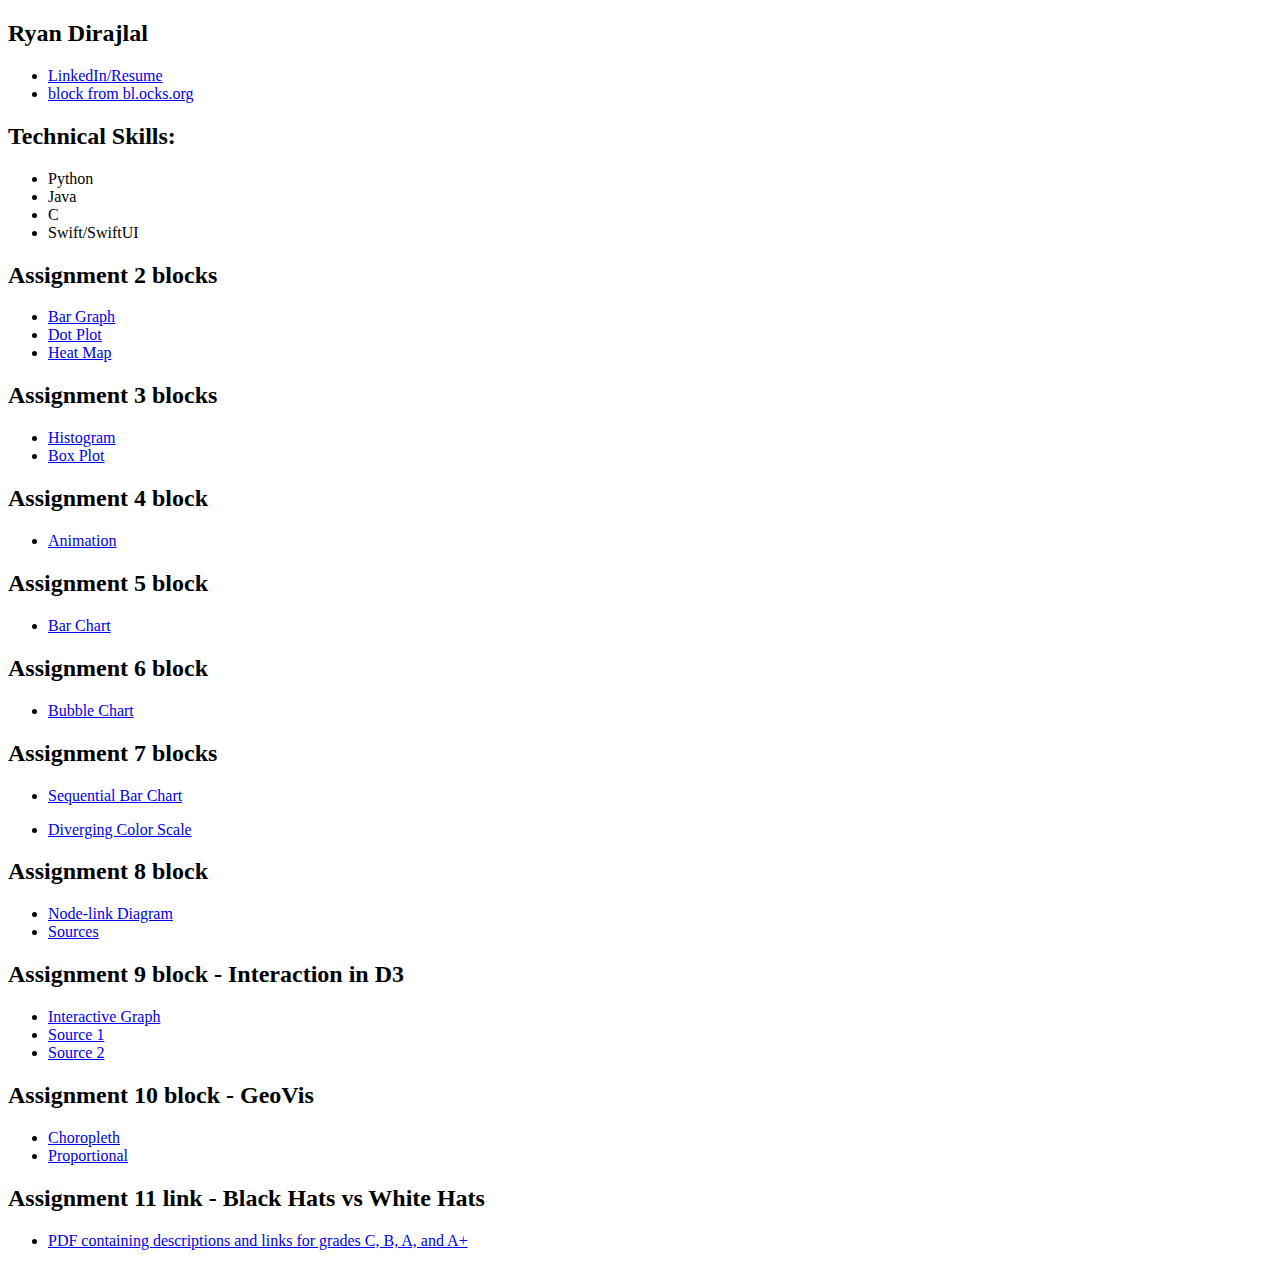
==== index.html @ 4b169b1c "Update index.html" ====
<!DOCTYPE html>
<html>
	<head>
		<title>Ryan's webpage</title>
	</head>
	<body>
		<h2>Ryan Dirajlal</h2> <!-- <br> break tag = new line-->
		<ul>
			<li><a href = "https://www.linkedin.com/in/ryan-dirajlal-24a5b458/">LinkedIn/Resume</a></li>
			<li><a href = "https://bl.ocks.org/ryan-dirajlal">block from bl.ocks.org</a></li>
		</ul>
		
		<h2>Technical Skills:</h2>
		
	<ul> <!--unordered list-->
		<li>Python</li> <!--href = a hyperlink reference-->
		<li>Java</li>
		<li>C</li>
		<li>Swift/SwiftUI</li>
	</ul>
		<h2>Assignment 2 blocks</h2> <!-- <br> break tag = new line-->
		<ul>
			<li><a href = "https://bl.ocks.org/ryan-dirajlal/60f40732fcd515a07971dcc71147bb3d">Bar Graph</a></li>
			<li><a href = "https://bl.ocks.org/ryan-dirajlal/a6792b7a2d0fcb273e91c43af596aa24">Dot Plot</a></li>
			<li><a href = "https://bl.ocks.org/ryan-dirajlal/df9462771db33fd292b6a13294d0cd6f">Heat Map</a></li>
			
		</ul>
		
		<h2>Assignment 3 blocks</h2> <!-- <br> break tag = new line-->
		<ul>
			<li><a href = "https://bl.ocks.org/ryan-dirajlal/f3bb229d8395a54af0791688d97a7709">Histogram</a></li>
			<li><a href = "https://bl.ocks.org/ryan-dirajlal/7e0aab06dd640eb201b5d64b82747940">Box Plot</a></li>
			
			
		</ul>
		
		<h2>Assignment 4 block</h2> <!-- <br> break tag = new line-->
		<ul>
			<li><a href = "https://bl.ocks.org/ryan-dirajlal/79a587190ca3c2d6013087b0e05a71f1">Animation</a></li>
		</ul>
		
		<h2>Assignment 5 block</h2> <!-- <br> break tag = new line-->
		<ul>
			<li><a href = "https://bl.ocks.org/ryan-dirajlal/e276b21d9480d95a6a9823e87c512538">Bar Chart</a></li>
		</ul>
		
		<h2>Assignment 6 block</h2> <!-- <br> break tag = new line-->
		<ul>
			<li><a href = "https://bl.ocks.org/ryan-dirajlal/e6af95d42cbff7aae00bfda7ef606248">Bubble Chart</a></li>
		</ul>
		
		<h2>Assignment 7 blocks</h2> <!-- <br> break tag = new line-->
		<ul>
			<li><a href = "https://bl.ocks.org/ryan-dirajlal/6d741cd6c719e4c7e3a3d81c15c33e5a">Sequential Bar Chart</a></li>
		</ul>
		<ul>
			<li><a href = "https://bl.ocks.org/ryan-dirajlal/da985cdb138a2644097cb2e3ab07ab29">Diverging Color Scale</a></li>
		</ul>
		
		<h2>Assignment 8 block</h2> <!-- <br> break tag = new line-->
		<ul>
			<li><a href = "https://bl.ocks.org/ryan-dirajlal/dda76d1c3acee29bca756b44967f2437">Node-link Diagram</a></li>
			<li><a href = "http://bl.ocks.org/eggchul/4f7b66224adecb2796f685447cd12448">Sources</a></li>
		</ul>
		
		<h2>Assignment 9 block - Interaction in D3</h2> <!-- <br> break tag = new line-->
		<ul>
			<li><a href = "https://bl.ocks.org/ryan-dirajlal/d790f920922c3f8235cc3cabb6c7b9fe">Interactive Graph</a></li>
			<li><a href = "https://www.d3indepth.com">Source 1</a></li>
			<li><a href = "https://www.d3-graph-gallery.com/graph/interactivity_button.html">Source 2</a></li>
		</ul>
		
		<h2>Assignment 10 block - GeoVis</h2> <!-- <br> break tag = new line-->
		<ul>
			<li><a href = "https://bl.ocks.org/ryan-dirajlal/7b07adaea1961200de8c1c31fb0b7a50">Choropleth</a></li>
			<li><a href = "https://bl.ocks.org/ryan-dirajlal/6c66fd0cb066f2015831606fd925277b">Proportional</a></li>
		</ul>
		
		<h2>Assignment 11 link - Black Hats vs White Hats</h2> <!-- <br> break tag = new line-->
		<ul>
			<li><a href = "https://drive.google.com/file/d/1pObBVxDEvKLY0zQtQ_7_VV3YROxwDuvY/view?usp=sharing">PDF containing descriptions and links for grades C, B, A, and A+</a></li>
		</ul>


	</body>
</html>
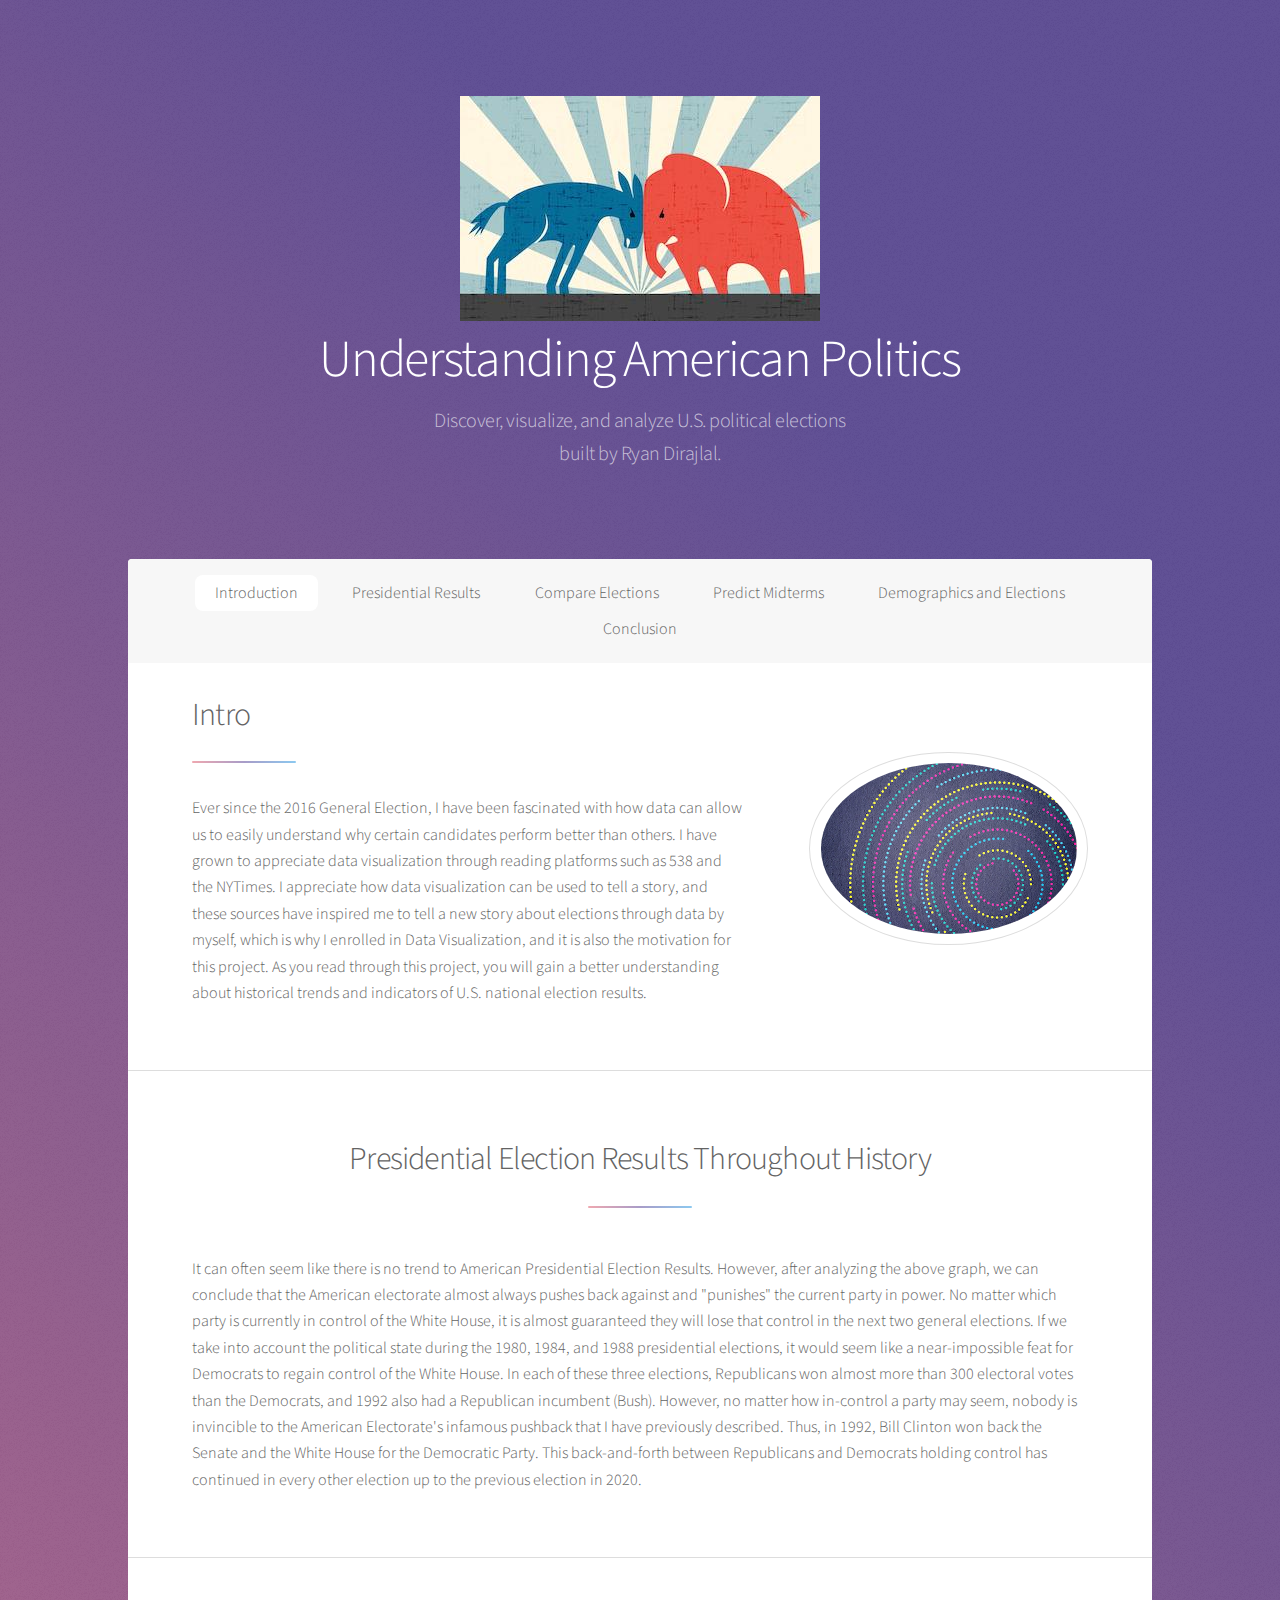
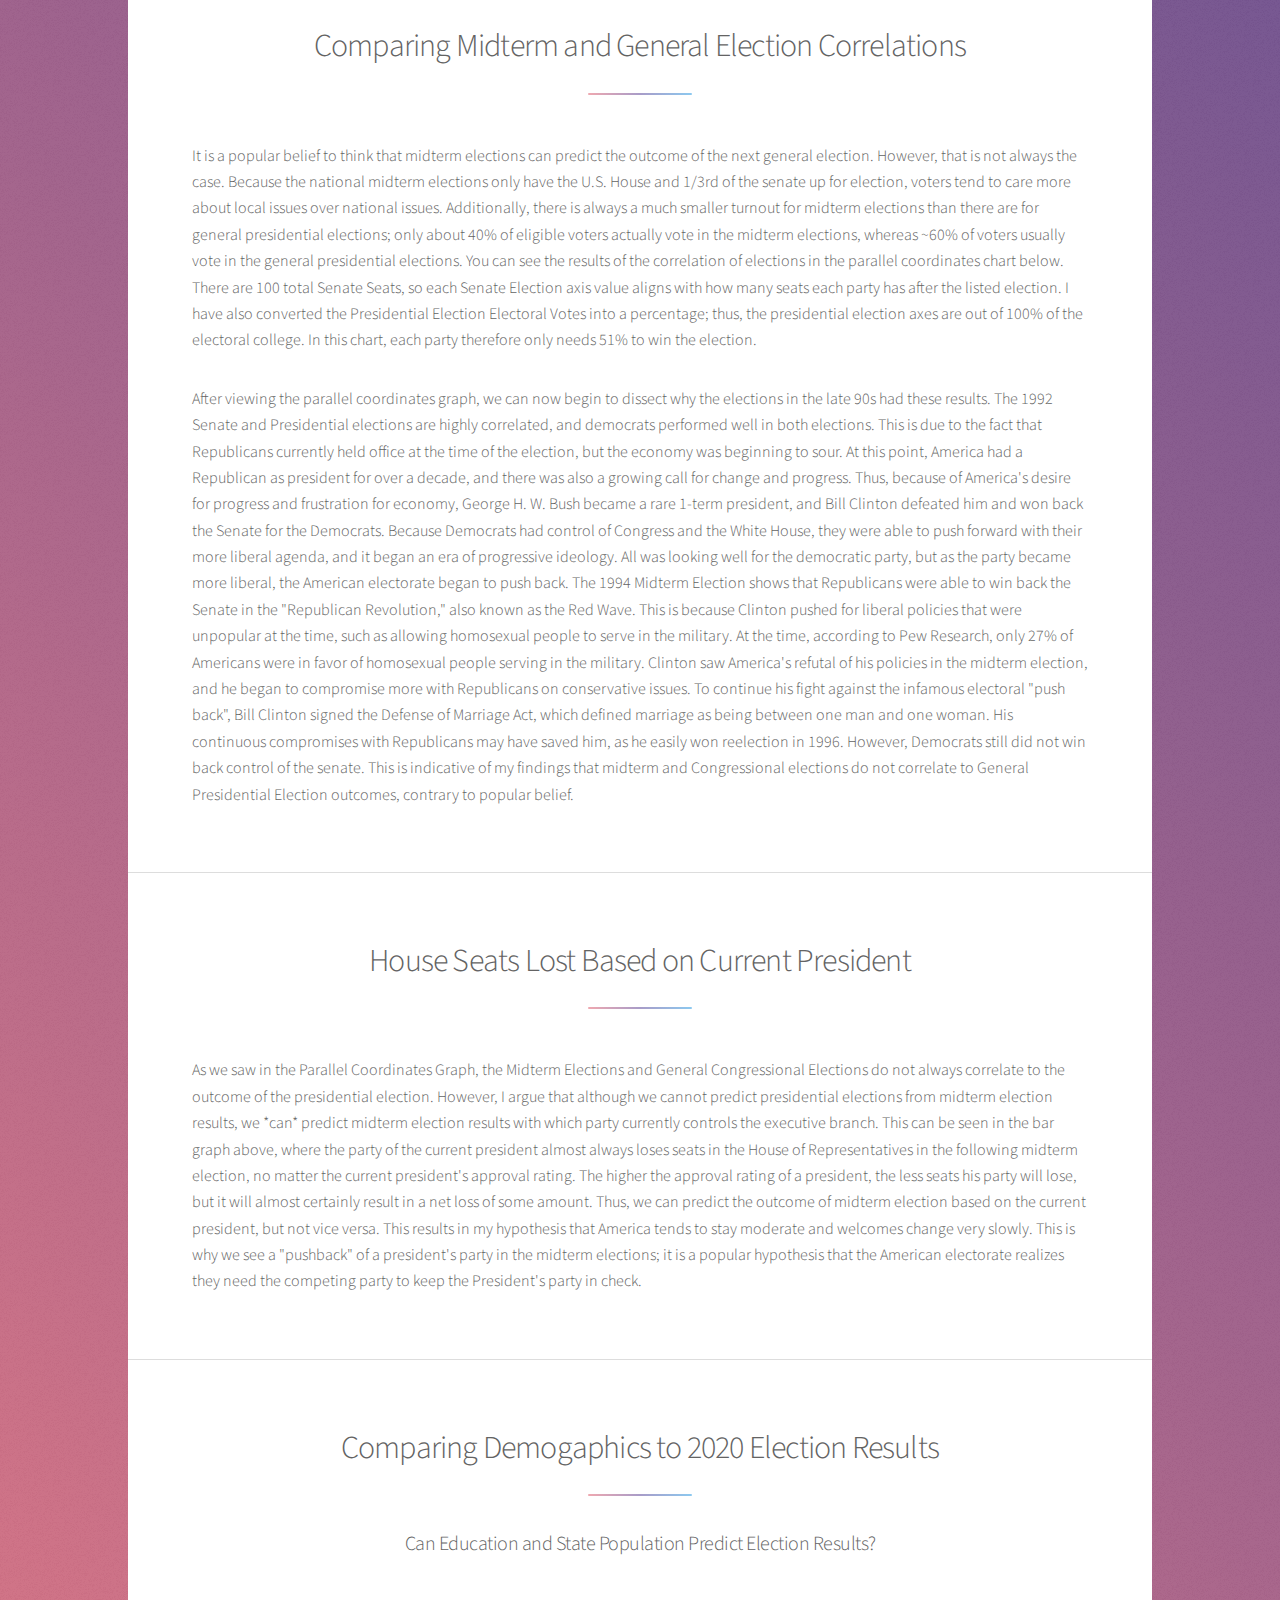
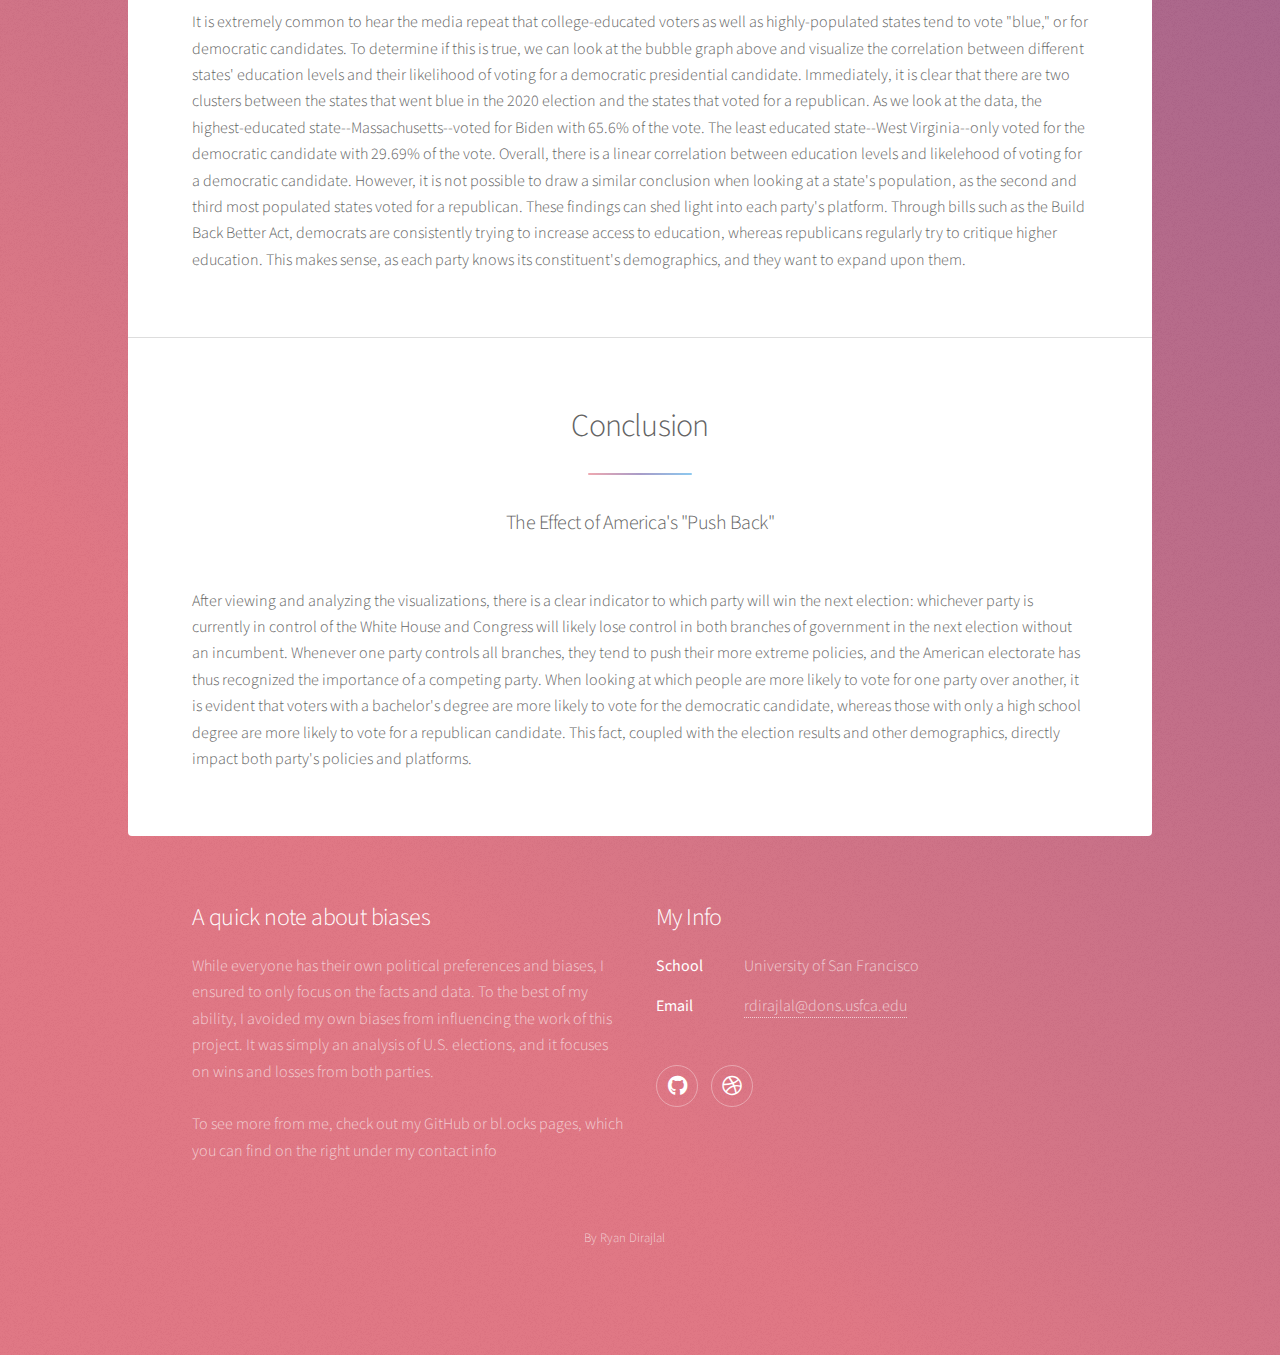
==== commit 5b5d74ab: "Add files via upload" ====
--- a/index.html
+++ b/index.html
@@ -1,86 +1,303 @@
-<!DOCTYPE html>
-<html>
-	<head>
-		<title>Ryan's webpage</title>
-	</head>
-	<body>
-		<h2>Ryan Dirajlal</h2> <!-- <br> break tag = new line-->
-		<ul>
-			<li><a href = "https://www.linkedin.com/in/ryan-dirajlal-24a5b458/">LinkedIn/Resume</a></li>
-			<li><a href = "https://bl.ocks.org/ryan-dirajlal">block from bl.ocks.org</a></li>
-		</ul>
-		
-		<h2>Technical Skills:</h2>
-		
-	<ul> <!--unordered list-->
-		<li>Python</li> <!--href = a hyperlink reference-->
-		<li>Java</li>
-		<li>C</li>
-		<li>Swift/SwiftUI</li>
-	</ul>
-		<h2>Assignment 2 blocks</h2> <!-- <br> break tag = new line-->
-		<ul>
-			<li><a href = "https://bl.ocks.org/ryan-dirajlal/60f40732fcd515a07971dcc71147bb3d">Bar Graph</a></li>
-			<li><a href = "https://bl.ocks.org/ryan-dirajlal/a6792b7a2d0fcb273e91c43af596aa24">Dot Plot</a></li>
-			<li><a href = "https://bl.ocks.org/ryan-dirajlal/df9462771db33fd292b6a13294d0cd6f">Heat Map</a></li>
-			
-		</ul>
-		
-		<h2>Assignment 3 blocks</h2> <!-- <br> break tag = new line-->
-		<ul>
-			<li><a href = "https://bl.ocks.org/ryan-dirajlal/f3bb229d8395a54af0791688d97a7709">Histogram</a></li>
-			<li><a href = "https://bl.ocks.org/ryan-dirajlal/7e0aab06dd640eb201b5d64b82747940">Box Plot</a></li>
-			
-			
-		</ul>
-		
-		<h2>Assignment 4 block</h2> <!-- <br> break tag = new line-->
-		<ul>
-			<li><a href = "https://bl.ocks.org/ryan-dirajlal/79a587190ca3c2d6013087b0e05a71f1">Animation</a></li>
-		</ul>
-		
-		<h2>Assignment 5 block</h2> <!-- <br> break tag = new line-->
-		<ul>
-			<li><a href = "https://bl.ocks.org/ryan-dirajlal/e276b21d9480d95a6a9823e87c512538">Bar Chart</a></li>
-		</ul>
-		
-		<h2>Assignment 6 block</h2> <!-- <br> break tag = new line-->
-		<ul>
-			<li><a href = "https://bl.ocks.org/ryan-dirajlal/e6af95d42cbff7aae00bfda7ef606248">Bubble Chart</a></li>
-		</ul>
-		
-		<h2>Assignment 7 blocks</h2> <!-- <br> break tag = new line-->
-		<ul>
-			<li><a href = "https://bl.ocks.org/ryan-dirajlal/6d741cd6c719e4c7e3a3d81c15c33e5a">Sequential Bar Chart</a></li>
-		</ul>
-		<ul>
-			<li><a href = "https://bl.ocks.org/ryan-dirajlal/da985cdb138a2644097cb2e3ab07ab29">Diverging Color Scale</a></li>
-		</ul>
-		
-		<h2>Assignment 8 block</h2> <!-- <br> break tag = new line-->
-		<ul>
-			<li><a href = "https://bl.ocks.org/ryan-dirajlal/dda76d1c3acee29bca756b44967f2437">Node-link Diagram</a></li>
-			<li><a href = "http://bl.ocks.org/eggchul/4f7b66224adecb2796f685447cd12448">Sources</a></li>
-		</ul>
-		
-		<h2>Assignment 9 block - Interaction in D3</h2> <!-- <br> break tag = new line-->
-		<ul>
-			<li><a href = "https://bl.ocks.org/ryan-dirajlal/d790f920922c3f8235cc3cabb6c7b9fe">Interactive Graph</a></li>
-			<li><a href = "https://www.d3indepth.com">Source 1</a></li>
-			<li><a href = "https://www.d3-graph-gallery.com/graph/interactivity_button.html">Source 2</a></li>
-		</ul>
-		
-		<h2>Assignment 10 block - GeoVis</h2> <!-- <br> break tag = new line-->
-		<ul>
-			<li><a href = "https://bl.ocks.org/ryan-dirajlal/7b07adaea1961200de8c1c31fb0b7a50">Choropleth</a></li>
-			<li><a href = "https://bl.ocks.org/ryan-dirajlal/6c66fd0cb066f2015831606fd925277b">Proportional</a></li>
-		</ul>
-		
-		<h2>Assignment 11 link - Black Hats vs White Hats</h2> <!-- <br> break tag = new line-->
-		<ul>
-			<li><a href = "https://drive.google.com/file/d/1pObBVxDEvKLY0zQtQ_7_VV3YROxwDuvY/view?usp=sharing">PDF containing descriptions and links for grades C, B, A, and A+</a></li>
-		</ul>
-
-
-	</body>
-</html>
+<!DOCTYPE HTML>
+<!--
+	Stellar by HTML5 UP
+	html5up.net | @ajlkn
+	Free for personal and commercial use under the CCA 3.0 license (html5up.net/license)
+-->
+<html>
+	<head>
+		<title>Election Analysis by Ryan</title>
+		<meta charset="utf-8" />
+		<meta name="viewport" content="width=device-width, initial-scale=1, user-scalable=no" />
+		<link rel="stylesheet" href="assets/css/main.css" />
+		<script src="https://d3js.org/d3.v6.min.js"></script>
+		<noscript><link rel="stylesheet" href="assets/css/noscript.css" /></noscript>
+	</head>
+	<style>
+		.axis line{
+			stroke: black;
+			stroke-width: 3;
+			shape-rendering: crispEdges;
+		}
+
+		/* AXES */
+		/* ticks */
+
+		/* axis contour */
+		.axis path {
+			stroke: black;
+			stroke-width: 3;
+			shape-rendering: crispEdges;
+		}
+
+		/* axis text */
+		.axis text {
+			fill: #2b2929;
+			font-family: Georgia;
+			font-size: 120%;
+		}
+
+		/* LINE CHART */
+		path.line-0 {
+			fill: none;
+			stroke: blue;
+			stroke-width: 3;
+		}
+
+		path.line-1 {
+			fill: none;
+			stroke: red;
+			stroke-width: 3;
+		}
+
+		/*path.line-2 {*/
+		/*    fill: none;*/
+		/*    stroke: white;*/
+
+		/*}*/
+
+		.serie_label {
+			fill: #2b2929;
+			font-family: Georgia;
+			font-size: 80%;
+		}
+		.axis {
+			opacity: .6;
+		}
+
+		.bubbles {
+			stroke-width: 2px;
+			stroke: white;
+			opacity: .8;
+		}
+		.bubbles:hover {
+			stroke: black;
+			opacity: 1.0;
+		}
+
+	</style>
+	<body class="is-preload">
+
+		<!-- Wrapper -->
+			<div id="wrapper">
+
+				<!-- Header -->
+					<header id="header" class="alt">
+						<span class="demsVreps"><img src="images/demsVreps.jpg" alt="" /></span>
+						<h1>Understanding American Politics</h1>
+						<p>Discover, visualize, and analyze U.S. political elections<br />
+						built by Ryan Dirajlal.</p>
+					</header>
+
+				<!-- Nav -->
+					<nav id="nav">
+						<ul>
+							<li><a href="#intro" class="active">Introduction</a></li>
+							<li><a href="#first">Presidential Results</a></li>
+							<li><a href="#cta">Compare Elections</a></li>
+							<li><a href="#second">Predict Midterms</a></li>
+							<li><a href="#third">Demographics and Elections</a></li>
+							<li><a href="#conclusion">Conclusion</a></li>
+						</ul>
+					</nav>
+
+				<!-- Main -->
+					<div id="main">
+
+						<!-- Introduction -->
+							<section id="intro" class="main">
+								<div class="spotlight">
+									<div class="content">
+										<header class="major">
+											<h2>Intro</h2>
+										</header>
+										<p>Ever since the 2016 General Election, I have been fascinated with how data can allow us to
+											easily understand why certain candidates perform better than others. I have grown to
+											appreciate data visualization through reading platforms such as 538 and the NYTimes.
+											I appreciate how data visualization can be used to tell a story, and these sources have inspired me to tell
+											a new story about elections through data by myself, which is why I enrolled in Data Visualization, and it is
+											also the motivation for this project. As you read through this project, you will gain a better understanding
+											about historical trends and indicators of U.S. national election results.</p>
+									</div>
+									<span class="image"><img src="images/dataVis.jpg" alt="" /></span>
+								</div>
+							</section>
+
+						<!-- First Section -->
+							<section id="first" class="main 1 special">
+								<header class="major">
+									<h2>Presidential Election Results Throughout History</h2>
+								</header>
+								<body>
+								<div id="lineChart"></div>
+								<div id="footer1"><p style="text-align:left">It can often seem like there is no trend to American Presidential
+									Election Results. However, after analyzing the above graph, we can conclude that the American
+									electorate almost always pushes back against and "punishes" the current party in power.
+									No matter which party is currently in control of the White House, it is almost guaranteed they will lose that control
+									in the next two general elections.
+									If we take into account the political state during  the 1980, 1984, and 1988 presidential elections,
+									it would seem like a near-impossible feat for
+									Democrats to regain control of the White House. In each of these three elections, Republicans won almost
+									more than 300 electoral votes than the Democrats, and 1992 also had a Republican incumbent (Bush). However, no matter how in-control
+									a party may seem, nobody is invincible to the American Electorate's infamous pushback that I have previously described.
+									Thus, in 1992, Bill Clinton won back the Senate and the White House for the Democratic Party. This back-and-forth between
+									Republicans and Democrats holding control has continued in every other election up to the previous election in 2020.</p>
+								</div>
+
+
+								</body>
+
+							</section>
+
+						<!-- Get Started -->
+						<section id="cta" class="main special">
+							<header class="major">
+								<h2>Comparing Midterm and General Election Correlations</h2>
+
+							</header>
+							<body>
+							<div id="footer3"><p style="text-align:left">It is a popular belief to think that midterm elections can predict the outcome of the next general election. However,
+								that is not always the case. Because the national midterm elections only have the U.S. House and 1/3rd of the senate up for election, voters tend
+								to care more about local issues over national issues. Additionally, there is always a much smaller turnout for midterm elections
+								than there are for general presidential elections; only about 40% of eligible voters actually vote in the midterm elections, whereas ~60% of voters
+								usually vote in the general presidential elections. You can see the results of the correlation of elections in the parallel coordinates chart below.
+								There are 100 total Senate Seats, so each Senate Election axis value aligns with how many seats each party has after the listed election.
+								I have also converted the Presidential Election Electoral Votes into a percentage; thus, the presidential election axes are out
+								of 100% of the electoral college. In this chart, each party therefore only needs 51% to win the election.</p></div>
+							<div id="parallelChart"></div>
+							<div id="footer4"><p style="text-align:left">After viewing the parallel coordinates graph, we can now begin to dissect why the elections in the late
+								90s had these results. The 1992 Senate and Presidential elections are highly correlated, and democrats performed well in both elections.
+								This is due to the fact that Republicans currently held office at the time of the election, but the economy was beginning to sour.
+								At this point, America had a Republican as president for over a decade, and there was also a growing call for change and progress.
+								Thus, because of America's desire for progress and frustration for economy, George H. W. Bush became a rare 1-term president,
+								and Bill Clinton defeated him and won back the Senate for the Democrats. Because Democrats had control of Congress and the White House,
+								they were able to push forward with their more liberal agenda, and it began an era of progressive ideology. All was looking well
+								for the democratic party, but as the party became more liberal, the American electorate began to push back. The 1994 Midterm Election
+								shows that Republicans were able to win back the Senate in the "Republican Revolution," also known as the Red Wave.
+								This is because Clinton pushed for liberal policies that were unpopular at the time, such as allowing homosexual people to
+								serve in the military. At the time, according to Pew Research, only 27% of Americans were in favor of homosexual people serving
+								in the military. Clinton saw America's refutal of his policies in the midterm election, and he began to compromise more with Republicans
+								on conservative issues. To continue his fight against the infamous electoral "push back", Bill Clinton signed the Defense of Marriage Act, which defined marriage as being between
+								one man and one woman. His continuous compromises with Republicans may have saved him, as he easily won reelection in 1996.
+								However, Democrats still did not win back control of the senate. This is indicative of my findings that midterm and Congressional
+								elections do not correlate to General Presidential Election outcomes, contrary to popular belief.</p></div>
+
+
+							</body>
+						</section>
+						<!-- Second Section -->
+							<section id="second" class="main special">
+								<header class="major">
+									<h2>House Seats Lost Based on Current President</h2>
+								</header>
+								<body>
+								<div id="barChart"></div>
+								<div id="footer2"><p style="text-align:left">As we saw in the Parallel Coordinates Graph, the Midterm Elections and General Congressional Elections
+									do not always correlate to the outcome of the presidential election. However, I argue that although we cannot predict presidential
+									elections from midterm election results, we *can* predict midterm election results with which party currently controls the
+									executive branch. This can be seen in the bar graph above, where the party of the current president almost always loses
+									seats in the House of Representatives in the following midterm election, no matter the current president's approval rating.
+									The higher the approval rating of a president, the less seats his party will lose, but it will almost certainly result in a
+									net loss of some amount. Thus, we can predict the outcome of midterm election based on the current president, but not vice versa.
+									This results in my hypothesis that America tends to stay moderate and welcomes change very slowly. This is why we see a "pushback"
+									of a president's party in the midterm elections; it is a popular hypothesis that the American electorate realizes they need the competing party to keep the President's
+									party in check.</p></div>
+
+
+								</body>
+							</section>
+
+
+						<!-- Get Started 2-->
+						<section id="third" class="main special">
+							<header class="major">
+								<h2>Comparing Demogaphics to 2020 Election Results</h2>
+								<p>Can Education and State Population Predict Election Results?</p>
+							</header>
+							<body>
+							<div id="bubbleChart"></div>
+							<div id="footer5"><p style="text-align:left">It is extremely common to hear the media repeat that college-educated
+							voters as well as highly-populated states tend to vote "blue," or for democratic candidates. To determine if this is true, we can look at the
+							bubble graph above and visualize the correlation between different states' education levels and their
+							likelihood of voting for a democratic presidential candidate. Immediately, it is clear that there
+							are two clusters between the states that went blue in the 2020 election and the states that voted for a republican.
+							As we look at the data, the highest-educated state--Massachusetts--voted for Biden with 65.6% of the vote.
+							The least educated state--West Virginia--only voted for the democratic candidate with 29.69% of the vote.
+							Overall, there is a linear correlation between education levels and likelehood of voting for a democratic candidate.
+							However, it is not possible to draw a similar conclusion when looking at a state's population, as the second and third
+							most populated states voted for a republican. These findings can shed light into each party's platform. Through
+							bills such as the Build Back Better Act, democrats are consistently trying to increase access to education,
+							whereas republicans regularly try to critique higher education. This makes sense, as each party knows its
+							constituent's demographics, and they want to expand upon them.</p></div>
+
+
+							</body>
+						</section>
+
+						<!-- Second Section -->
+						<section id="conclusion" class="main special">
+							<header class="major">
+								<h2>Conclusion</h2>
+								<p>The Effect of America's "Push Back"</p>
+							</header>
+							<body>
+							<div id="footer7"><p style="text-align:left">After viewing and analyzing the visualizations, there is a
+							clear indicator to which party will win the next election: whichever party is currently in control of
+							the White House and Congress will likely lose control in both branches of government in the next election without
+							an incumbent. Whenever one party controls all branches, they tend to push their more extreme policies, and the American
+							electorate has thus recognized the importance of a competing party. When looking at which people are more likely to vote
+							for one party over another, it is evident that voters with a bachelor's degree are more likely to vote for the democratic
+							candidate, whereas those with only a high school degree are more likely to vote for a republican candidate. This fact,
+							coupled with the election results and other demographics, directly impact both party's policies and platforms.</p></div>
+
+
+							</body>
+						</section>
+
+					</div>
+
+
+
+				<!-- Footer -->
+					<footer id="footer">
+						<section>
+							<h2>A quick note about biases</h2>
+							<p>While everyone has their own political preferences and biases, I ensured to
+								only focus on the facts and data. To the best of my ability, I avoided my own
+								biases from influencing the work of this project. It was simply an analysis of U.S. elections,
+								and it focuses on wins and losses from both parties.<br><br>To see more from me, check out my GitHub or bl.ocks pages, which you can find on
+							the right under my contact info</p>
+						</section>
+						<section>
+							<h2>My Info</h2>
+							<dl class="alt">
+								<dt>School</dt>
+								<dd>University of San Francisco</dd>
+								<dt>Email</dt>
+								<dd><a href="#">rdirajlal@dons.usfca.edu</a></dd>
+							</dl>
+							<ul class="icons">
+								<li><a href="https://www.github.com/ryan-dirajlal" class="icon brands fa-github alt"><span class="label">GitHub</span></a></li>
+								<li><a href="https://bl.ocks.org/ryan-dirajlal" class="icon brands fa-dribbble alt"><span class="label">Dribbble</span></a></li>
+							</ul>
+						</section>
+						<p class="copyright">By Ryan Dirajlal</p>
+					</footer>
+
+			</div>
+
+
+
+		<!-- Scripts -->
+			<script src="assets/js/jquery.min.js"></script>
+			<script src="assets/js/jquery.scrollex.min.js"></script>
+			<script src="assets/js/jquery.scrolly.min.js"></script>
+			<script src="assets/js/browser.min.js"></script>
+			<script src="assets/js/breakpoints.min.js"></script>
+			<script src="assets/js/util.js"></script>
+			<script src="assets/js/main.js"></script>
+			<script src="lineChart.js"></script>
+
+
+	</body>
+</html>--- a/assets/css/main.css
+++ b/assets/css/main.css
@@ -0,0 +1,3785 @@
+@import url(fontawesome-all.min.css);
+@import 'https://fonts.googleapis.com/css?family=Source+Sans+Pro:300,400';
+
+/*
+	Stellar by HTML5 UP
+	html5up.net | @ajlkn
+	Free for personal and commercial use under the CCA 3.0 license (html5up.net/license)
+*/
+
+html, body, div, span, applet, object,
+iframe, h1, h2, h3, h4, h5, h6, p, blockquote,
+pre, a, abbr, acronym, address, big, cite,
+code, del, dfn, em, img, ins, kbd, q, s, samp,
+small, strike, strong, sub, sup, tt, var, b,
+u, i, center, dl, dt, dd, ol, ul, li, fieldset,
+form, label, legend, table, caption, tbody,
+tfoot, thead, tr, th, td, article, aside,
+canvas, details, embed, figure, figcaption,
+footer, header, hgroup, menu, nav, output, ruby,
+section, summary, time, mark, audio, video {
+	margin: 0;
+	padding: 0;
+	border: 0;
+	font-size: 100%;
+	font: inherit;
+	vertical-align: baseline;}
+
+article, aside, details, figcaption, figure,
+footer, header, hgroup, menu, nav, section {
+	display: block;}
+
+body {
+	line-height: 1;
+}
+
+ol, ul {
+	list-style: none;
+}
+
+blockquote, q {
+	quotes: none;
+}
+
+	blockquote:before, blockquote:after, q:before, q:after {
+		content: '';
+		content: none;
+	}
+
+table {
+	border-collapse: collapse;
+	border-spacing: 0;
+}
+
+body {
+	-webkit-text-size-adjust: none;
+}
+
+mark {
+	background-color: transparent;
+	color: inherit;
+}
+
+input::-moz-focus-inner {
+	border: 0;
+	padding: 0;
+}
+
+input, select, textarea {
+	-moz-appearance: none;
+	-webkit-appearance: none;
+	-ms-appearance: none;
+	appearance: none;
+}
+
+/* Basic */
+
+	@-ms-viewport {
+		width: device-width;
+	}
+
+	body {
+		-ms-overflow-style: scrollbar;
+	}
+
+	@media screen and (max-width: 480px) {
+
+		html, body {
+			min-width: 320px;
+		}
+
+	}
+
+	html {
+		box-sizing: border-box;
+	}
+
+	*, *:before, *:after {
+		box-sizing: inherit;
+	}
+
+	body {
+		background-color: #935d8c;
+		background-image: url("images/overlay.png"), -moz-linear-gradient(45deg, #e37682 15%, #5f4d93 85%);
+		background-image: url("images/overlay.png"), -webkit-linear-gradient(45deg, #e37682 15%, #5f4d93 85%);
+		background-image: url("images/overlay.png"), -ms-linear-gradient(45deg, #e37682 15%, #5f4d93 85%);
+		background-image: url("images/overlay.png"), linear-gradient(45deg, #e37682 15%, #5f4d93 85%);
+	}
+
+		body.is-preload *, body.is-preload *:before, body.is-preload *:after {
+			-moz-animation: none !important;
+			-webkit-animation: none !important;
+			-ms-animation: none !important;
+			animation: none !important;
+			-moz-transition: none !important;
+			-webkit-transition: none !important;
+			-ms-transition: none !important;
+			transition: none !important;
+		}
+
+/* Type */
+
+	body {
+		background-color: #935d8c;
+		color: rgba(255, 255, 255, 0.65);
+	}
+
+	body, input, select, textarea {
+		font-family: "Source Sans Pro", Helvetica, sans-serif;
+		font-size: 17pt;
+		font-weight: 300;
+		line-height: 1.65;
+	}
+
+		@media screen and (max-width: 1680px) {
+
+			body, input, select, textarea {
+				font-size: 14pt;
+			}
+
+		}
+
+		@media screen and (max-width: 1280px) {
+
+			body, input, select, textarea {
+				font-size: 12pt;
+			}
+
+		}
+
+		@media screen and (max-width: 360px) {
+
+			body, input, select, textarea {
+				font-size: 11pt;
+			}
+
+		}
+
+	a {
+		-moz-transition: color 0.2s ease, border-bottom 0.2s ease;
+		-webkit-transition: color 0.2s ease, border-bottom 0.2s ease;
+		-ms-transition: color 0.2s ease, border-bottom 0.2s ease;
+		transition: color 0.2s ease, border-bottom 0.2s ease;
+		text-decoration: none;
+		border-bottom: dotted 1px;
+		color: inherit;
+	}
+
+		a:hover {
+			border-bottom-color: transparent;
+		}
+
+	strong, b {
+		font-weight: 400;
+	}
+
+	em, i {
+		font-style: italic;
+	}
+
+	p {
+		margin: 0 0 2em 0;
+	}
+
+		p.content {
+			-moz-columns: 20em 2;
+			-webkit-columns: 20em 2;
+			-ms-columns: 20em 2;
+			columns: 20em 2;
+			-moz-column-gap: 2em;
+			-webkit-column-gap: 2em;
+			-ms-column-gap: 2em;
+			column-gap: 2em;
+			text-align: justify;
+		}
+
+	h1, h2, h3, h4, h5, h6 {
+		font-weight: 300;
+		line-height: 1.5;
+		margin: 0 0 0.7em 0;
+		letter-spacing: -0.025em;
+	}
+
+		h1 a, h2 a, h3 a, h4 a, h5 a, h6 a {
+			color: inherit;
+			text-decoration: none;
+		}
+
+	h1 {
+		font-size: 2.5em;
+		line-height: 1.2;
+	}
+
+	h2 {
+		font-size: 1.5em;
+	}
+
+	h3 {
+		font-size: 1.25em;
+	}
+
+	h4 {
+		font-size: 1.1em;
+	}
+
+	h5 {
+		font-size: 0.9em;
+	}
+
+	h6 {
+		font-size: 0.7em;
+	}
+
+	@media screen and (max-width: 736px) {
+
+		h1 {
+			font-size: 2em;
+		}
+
+	}
+
+	sub {
+		font-size: 0.8em;
+		position: relative;
+		top: 0.5em;
+	}
+
+	sup {
+		font-size: 0.8em;
+		position: relative;
+		top: -0.5em;
+	}
+
+	blockquote {
+		border-left: solid 4px;
+		font-style: italic;
+		margin: 0 0 2em 0;
+		padding: 0.5em 0 0.5em 2em;
+	}
+
+	code {
+		border-radius: 8px;
+		border: solid 1px;
+		font-family: "Courier New", monospace;
+		font-size: 0.9em;
+		margin: 0 0.25em;
+		padding: 0.25em 0.65em;
+	}
+
+	pre {
+		-webkit-overflow-scrolling: touch;
+		font-family: "Courier New", monospace;
+		font-size: 0.9em;
+		margin: 0 0 2em 0;
+	}
+
+		pre code {
+			display: block;
+			line-height: 1.75;
+			padding: 1em 1.5em;
+			overflow-x: auto;
+		}
+
+	hr {
+		border: 0;
+		border-bottom: solid 1px;
+		margin: 2em 0;
+	}
+
+		hr.major {
+			margin: 3em 0;
+		}
+
+	.align-left {
+		text-align: left;
+	}
+
+	.align-center {
+		text-align: center;
+	}
+
+	.align-right {
+		text-align: right;
+	}
+
+	input, select, textarea {
+		color: #ffffff;
+	}
+
+	a:hover {
+		color: #ffffff;
+	}
+
+	strong, b {
+		color: #ffffff;
+	}
+
+	h1, h2, h3, h4, h5, h6 {
+		color: #ffffff;
+	}
+
+	blockquote {
+		border-left-color: rgba(255, 255, 255, 0.35);
+	}
+
+	code {
+		background: rgba(255, 255, 255, 0.075);
+		border-color: rgba(255, 255, 255, 0.35);
+	}
+
+	hr {
+		border-bottom-color: rgba(255, 255, 255, 0.35);
+	}
+
+/* Row */
+
+	.row {
+		display: flex;
+		flex-wrap: wrap;
+		box-sizing: border-box;
+		align-items: stretch;
+	}
+
+		.row > * {
+			box-sizing: border-box;
+		}
+
+		.row.gtr-uniform > * > :last-child {
+			margin-bottom: 0;
+		}
+
+		.row.aln-left {
+			justify-content: flex-start;
+		}
+
+		.row.aln-center {
+			justify-content: center;
+		}
+
+		.row.aln-right {
+			justify-content: flex-end;
+		}
+
+		.row.aln-top {
+			align-items: flex-start;
+		}
+
+		.row.aln-middle {
+			align-items: center;
+		}
+
+		.row.aln-bottom {
+			align-items: flex-end;
+		}
+
+		.row > .imp {
+			order: -1;
+		}
+
+		.row > .col-1 {
+			width: 8.33333%;
+		}
+
+		.row > .off-1 {
+			margin-left: 8.33333%;
+		}
+
+		.row > .col-2 {
+			width: 16.66667%;
+		}
+
+		.row > .off-2 {
+			margin-left: 16.66667%;
+		}
+
+		.row > .col-3 {
+			width: 25%;
+		}
+
+		.row > .off-3 {
+			margin-left: 25%;
+		}
+
+		.row > .col-4 {
+			width: 33.33333%;
+		}
+
+		.row > .off-4 {
+			margin-left: 33.33333%;
+		}
+
+		.row > .col-5 {
+			width: 41.66667%;
+		}
+
+		.row > .off-5 {
+			margin-left: 41.66667%;
+		}
+
+		.row > .col-6 {
+			width: 50%;
+		}
+
+		.row > .off-6 {
+			margin-left: 50%;
+		}
+
+		.row > .col-7 {
+			width: 58.33333%;
+		}
+
+		.row > .off-7 {
+			margin-left: 58.33333%;
+		}
+
+		.row > .col-8 {
+			width: 66.66667%;
+		}
+
+		.row > .off-8 {
+			margin-left: 66.66667%;
+		}
+
+		.row > .col-9 {
+			width: 75%;
+		}
+
+		.row > .off-9 {
+			margin-left: 75%;
+		}
+
+		.row > .col-10 {
+			width: 83.33333%;
+		}
+
+		.row > .off-10 {
+			margin-left: 83.33333%;
+		}
+
+		.row > .col-11 {
+			width: 91.66667%;
+		}
+
+		.row > .off-11 {
+			margin-left: 91.66667%;
+		}
+
+		.row > .col-12 {
+			width: 100%;
+		}
+
+		.row > .off-12 {
+			margin-left: 100%;
+		}
+
+		.row.gtr-0 {
+			margin-top: 0;
+			margin-left: 0em;
+		}
+
+			.row.gtr-0 > * {
+				padding: 0 0 0 0em;
+			}
+
+			.row.gtr-0.gtr-uniform {
+				margin-top: 0em;
+			}
+
+				.row.gtr-0.gtr-uniform > * {
+					padding-top: 0em;
+				}
+
+		.row.gtr-25 {
+			margin-top: 0;
+			margin-left: -0.375em;
+		}
+
+			.row.gtr-25 > * {
+				padding: 0 0 0 0.375em;
+			}
+
+			.row.gtr-25.gtr-uniform {
+				margin-top: -0.375em;
+			}
+
+				.row.gtr-25.gtr-uniform > * {
+					padding-top: 0.375em;
+				}
+
+		.row.gtr-50 {
+			margin-top: 0;
+			margin-left: -0.75em;
+		}
+
+			.row.gtr-50 > * {
+				padding: 0 0 0 0.75em;
+			}
+
+			.row.gtr-50.gtr-uniform {
+				margin-top: -0.75em;
+			}
+
+				.row.gtr-50.gtr-uniform > * {
+					padding-top: 0.75em;
+				}
+
+		.row {
+			margin-top: 0;
+			margin-left: -1.5em;
+		}
+
+			.row > * {
+				padding: 0 0 0 1.5em;
+			}
+
+			.row.gtr-uniform {
+				margin-top: -1.5em;
+			}
+
+				.row.gtr-uniform > * {
+					padding-top: 1.5em;
+				}
+
+		.row.gtr-150 {
+			margin-top: 0;
+			margin-left: -2.25em;
+		}
+
+			.row.gtr-150 > * {
+				padding: 0 0 0 2.25em;
+			}
+
+			.row.gtr-150.gtr-uniform {
+				margin-top: -2.25em;
+			}
+
+				.row.gtr-150.gtr-uniform > * {
+					padding-top: 2.25em;
+				}
+
+		.row.gtr-200 {
+			margin-top: 0;
+			margin-left: -3em;
+		}
+
+			.row.gtr-200 > * {
+				padding: 0 0 0 3em;
+			}
+
+			.row.gtr-200.gtr-uniform {
+				margin-top: -3em;
+			}
+
+				.row.gtr-200.gtr-uniform > * {
+					padding-top: 3em;
+				}
+
+		@media screen and (max-width: 1680px) {
+
+			.row {
+				display: flex;
+				flex-wrap: wrap;
+				box-sizing: border-box;
+				align-items: stretch;
+			}
+
+				.row > * {
+					box-sizing: border-box;
+				}
+
+				.row.gtr-uniform > * > :last-child {
+					margin-bottom: 0;
+				}
+
+				.row.aln-left {
+					justify-content: flex-start;
+				}
+
+				.row.aln-center {
+					justify-content: center;
+				}
+
+				.row.aln-right {
+					justify-content: flex-end;
+				}
+
+				.row.aln-top {
+					align-items: flex-start;
+				}
+
+				.row.aln-middle {
+					align-items: center;
+				}
+
+				.row.aln-bottom {
+					align-items: flex-end;
+				}
+
+				.row > .imp-xlarge {
+					order: -1;
+				}
+
+				.row > .col-1-xlarge {
+					width: 8.33333%;
+				}
+
+				.row > .off-1-xlarge {
+					margin-left: 8.33333%;
+				}
+
+				.row > .col-2-xlarge {
+					width: 16.66667%;
+				}
+
+				.row > .off-2-xlarge {
+					margin-left: 16.66667%;
+				}
+
+				.row > .col-3-xlarge {
+					width: 25%;
+				}
+
+				.row > .off-3-xlarge {
+					margin-left: 25%;
+				}
+
+				.row > .col-4-xlarge {
+					width: 33.33333%;
+				}
+
+				.row > .off-4-xlarge {
+					margin-left: 33.33333%;
+				}
+
+				.row > .col-5-xlarge {
+					width: 41.66667%;
+				}
+
+				.row > .off-5-xlarge {
+					margin-left: 41.66667%;
+				}
+
+				.row > .col-6-xlarge {
+					width: 50%;
+				}
+
+				.row > .off-6-xlarge {
+					margin-left: 50%;
+				}
+
+				.row > .col-7-xlarge {
+					width: 58.33333%;
+				}
+
+				.row > .off-7-xlarge {
+					margin-left: 58.33333%;
+				}
+
+				.row > .col-8-xlarge {
+					width: 66.66667%;
+				}
+
+				.row > .off-8-xlarge {
+					margin-left: 66.66667%;
+				}
+
+				.row > .col-9-xlarge {
+					width: 75%;
+				}
+
+				.row > .off-9-xlarge {
+					margin-left: 75%;
+				}
+
+				.row > .col-10-xlarge {
+					width: 83.33333%;
+				}
+
+				.row > .off-10-xlarge {
+					margin-left: 83.33333%;
+				}
+
+				.row > .col-11-xlarge {
+					width: 91.66667%;
+				}
+
+				.row > .off-11-xlarge {
+					margin-left: 91.66667%;
+				}
+
+				.row > .col-12-xlarge {
+					width: 100%;
+				}
+
+				.row > .off-12-xlarge {
+					margin-left: 100%;
+				}
+
+				.row.gtr-0 {
+					margin-top: 0;
+					margin-left: 0em;
+				}
+
+					.row.gtr-0 > * {
+						padding: 0 0 0 0em;
+					}
+
+					.row.gtr-0.gtr-uniform {
+						margin-top: 0em;
+					}
+
+						.row.gtr-0.gtr-uniform > * {
+							padding-top: 0em;
+						}
+
+				.row.gtr-25 {
+					margin-top: 0;
+					margin-left: -0.375em;
+				}
+
+					.row.gtr-25 > * {
+						padding: 0 0 0 0.375em;
+					}
+
+					.row.gtr-25.gtr-uniform {
+						margin-top: -0.375em;
+					}
+
+						.row.gtr-25.gtr-uniform > * {
+							padding-top: 0.375em;
+						}
+
+				.row.gtr-50 {
+					margin-top: 0;
+					margin-left: -0.75em;
+				}
+
+					.row.gtr-50 > * {
+						padding: 0 0 0 0.75em;
+					}
+
+					.row.gtr-50.gtr-uniform {
+						margin-top: -0.75em;
+					}
+
+						.row.gtr-50.gtr-uniform > * {
+							padding-top: 0.75em;
+						}
+
+				.row {
+					margin-top: 0;
+					margin-left: -1.5em;
+				}
+
+					.row > * {
+						padding: 0 0 0 1.5em;
+					}
+
+					.row.gtr-uniform {
+						margin-top: -1.5em;
+					}
+
+						.row.gtr-uniform > * {
+							padding-top: 1.5em;
+						}
+
+				.row.gtr-150 {
+					margin-top: 0;
+					margin-left: -2.25em;
+				}
+
+					.row.gtr-150 > * {
+						padding: 0 0 0 2.25em;
+					}
+
+					.row.gtr-150.gtr-uniform {
+						margin-top: -2.25em;
+					}
+
+						.row.gtr-150.gtr-uniform > * {
+							padding-top: 2.25em;
+						}
+
+				.row.gtr-200 {
+					margin-top: 0;
+					margin-left: -3em;
+				}
+
+					.row.gtr-200 > * {
+						padding: 0 0 0 3em;
+					}
+
+					.row.gtr-200.gtr-uniform {
+						margin-top: -3em;
+					}
+
+						.row.gtr-200.gtr-uniform > * {
+							padding-top: 3em;
+						}
+
+		}
+
+		@media screen and (max-width: 1280px) {
+
+			.row {
+				display: flex;
+				flex-wrap: wrap;
+				box-sizing: border-box;
+				align-items: stretch;
+			}
+
+				.row > * {
+					box-sizing: border-box;
+				}
+
+				.row.gtr-uniform > * > :last-child {
+					margin-bottom: 0;
+				}
+
+				.row.aln-left {
+					justify-content: flex-start;
+				}
+
+				.row.aln-center {
+					justify-content: center;
+				}
+
+				.row.aln-right {
+					justify-content: flex-end;
+				}
+
+				.row.aln-top {
+					align-items: flex-start;
+				}
+
+				.row.aln-middle {
+					align-items: center;
+				}
+
+				.row.aln-bottom {
+					align-items: flex-end;
+				}
+
+				.row > .imp-large {
+					order: -1;
+				}
+
+				.row > .col-1-large {
+					width: 8.33333%;
+				}
+
+				.row > .off-1-large {
+					margin-left: 8.33333%;
+				}
+
+				.row > .col-2-large {
+					width: 16.66667%;
+				}
+
+				.row > .off-2-large {
+					margin-left: 16.66667%;
+				}
+
+				.row > .col-3-large {
+					width: 25%;
+				}
+
+				.row > .off-3-large {
+					margin-left: 25%;
+				}
+
+				.row > .col-4-large {
+					width: 33.33333%;
+				}
+
+				.row > .off-4-large {
+					margin-left: 33.33333%;
+				}
+
+				.row > .col-5-large {
+					width: 41.66667%;
+				}
+
+				.row > .off-5-large {
+					margin-left: 41.66667%;
+				}
+
+				.row > .col-6-large {
+					width: 50%;
+				}
+
+				.row > .off-6-large {
+					margin-left: 50%;
+				}
+
+				.row > .col-7-large {
+					width: 58.33333%;
+				}
+
+				.row > .off-7-large {
+					margin-left: 58.33333%;
+				}
+
+				.row > .col-8-large {
+					width: 66.66667%;
+				}
+
+				.row > .off-8-large {
+					margin-left: 66.66667%;
+				}
+
+				.row > .col-9-large {
+					width: 75%;
+				}
+
+				.row > .off-9-large {
+					margin-left: 75%;
+				}
+
+				.row > .col-10-large {
+					width: 83.33333%;
+				}
+
+				.row > .off-10-large {
+					margin-left: 83.33333%;
+				}
+
+				.row > .col-11-large {
+					width: 91.66667%;
+				}
+
+				.row > .off-11-large {
+					margin-left: 91.66667%;
+				}
+
+				.row > .col-12-large {
+					width: 100%;
+				}
+
+				.row > .off-12-large {
+					margin-left: 100%;
+				}
+
+				.row.gtr-0 {
+					margin-top: 0;
+					margin-left: 0em;
+				}
+
+					.row.gtr-0 > * {
+						padding: 0 0 0 0em;
+					}
+
+					.row.gtr-0.gtr-uniform {
+						margin-top: 0em;
+					}
+
+						.row.gtr-0.gtr-uniform > * {
+							padding-top: 0em;
+						}
+
+				.row.gtr-25 {
+					margin-top: 0;
+					margin-left: -0.375em;
+				}
+
+					.row.gtr-25 > * {
+						padding: 0 0 0 0.375em;
+					}
+
+					.row.gtr-25.gtr-uniform {
+						margin-top: -0.375em;
+					}
+
+						.row.gtr-25.gtr-uniform > * {
+							padding-top: 0.375em;
+						}
+
+				.row.gtr-50 {
+					margin-top: 0;
+					margin-left: -0.75em;
+				}
+
+					.row.gtr-50 > * {
+						padding: 0 0 0 0.75em;
+					}
+
+					.row.gtr-50.gtr-uniform {
+						margin-top: -0.75em;
+					}
+
+						.row.gtr-50.gtr-uniform > * {
+							padding-top: 0.75em;
+						}
+
+				.row {
+					margin-top: 0;
+					margin-left: -1.5em;
+				}
+
+					.row > * {
+						padding: 0 0 0 1.5em;
+					}
+
+					.row.gtr-uniform {
+						margin-top: -1.5em;
+					}
+
+						.row.gtr-uniform > * {
+							padding-top: 1.5em;
+						}
+
+				.row.gtr-150 {
+					margin-top: 0;
+					margin-left: -2.25em;
+				}
+
+					.row.gtr-150 > * {
+						padding: 0 0 0 2.25em;
+					}
+
+					.row.gtr-150.gtr-uniform {
+						margin-top: -2.25em;
+					}
+
+						.row.gtr-150.gtr-uniform > * {
+							padding-top: 2.25em;
+						}
+
+				.row.gtr-200 {
+					margin-top: 0;
+					margin-left: -3em;
+				}
+
+					.row.gtr-200 > * {
+						padding: 0 0 0 3em;
+					}
+
+					.row.gtr-200.gtr-uniform {
+						margin-top: -3em;
+					}
+
+						.row.gtr-200.gtr-uniform > * {
+							padding-top: 3em;
+						}
+
+		}
+
+		@media screen and (max-width: 980px) {
+
+			.row {
+				display: flex;
+				flex-wrap: wrap;
+				box-sizing: border-box;
+				align-items: stretch;
+			}
+
+				.row > * {
+					box-sizing: border-box;
+				}
+
+				.row.gtr-uniform > * > :last-child {
+					margin-bottom: 0;
+				}
+
+				.row.aln-left {
+					justify-content: flex-start;
+				}
+
+				.row.aln-center {
+					justify-content: center;
+				}
+
+				.row.aln-right {
+					justify-content: flex-end;
+				}
+
+				.row.aln-top {
+					align-items: flex-start;
+				}
+
+				.row.aln-middle {
+					align-items: center;
+				}
+
+				.row.aln-bottom {
+					align-items: flex-end;
+				}
+
+				.row > .imp-medium {
+					order: -1;
+				}
+
+				.row > .col-1-medium {
+					width: 8.33333%;
+				}
+
+				.row > .off-1-medium {
+					margin-left: 8.33333%;
+				}
+
+				.row > .col-2-medium {
+					width: 16.66667%;
+				}
+
+				.row > .off-2-medium {
+					margin-left: 16.66667%;
+				}
+
+				.row > .col-3-medium {
+					width: 25%;
+				}
+
+				.row > .off-3-medium {
+					margin-left: 25%;
+				}
+
+				.row > .col-4-medium {
+					width: 33.33333%;
+				}
+
+				.row > .off-4-medium {
+					margin-left: 33.33333%;
+				}
+
+				.row > .col-5-medium {
+					width: 41.66667%;
+				}
+
+				.row > .off-5-medium {
+					margin-left: 41.66667%;
+				}
+
+				.row > .col-6-medium {
+					width: 50%;
+				}
+
+				.row > .off-6-medium {
+					margin-left: 50%;
+				}
+
+				.row > .col-7-medium {
+					width: 58.33333%;
+				}
+
+				.row > .off-7-medium {
+					margin-left: 58.33333%;
+				}
+
+				.row > .col-8-medium {
+					width: 66.66667%;
+				}
+
+				.row > .off-8-medium {
+					margin-left: 66.66667%;
+				}
+
+				.row > .col-9-medium {
+					width: 75%;
+				}
+
+				.row > .off-9-medium {
+					margin-left: 75%;
+				}
+
+				.row > .col-10-medium {
+					width: 83.33333%;
+				}
+
+				.row > .off-10-medium {
+					margin-left: 83.33333%;
+				}
+
+				.row > .col-11-medium {
+					width: 91.66667%;
+				}
+
+				.row > .off-11-medium {
+					margin-left: 91.66667%;
+				}
+
+				.row > .col-12-medium {
+					width: 100%;
+				}
+
+				.row > .off-12-medium {
+					margin-left: 100%;
+				}
+
+				.row.gtr-0 {
+					margin-top: 0;
+					margin-left: 0em;
+				}
+
+					.row.gtr-0 > * {
+						padding: 0 0 0 0em;
+					}
+
+					.row.gtr-0.gtr-uniform {
+						margin-top: 0em;
+					}
+
+						.row.gtr-0.gtr-uniform > * {
+							padding-top: 0em;
+						}
+
+				.row.gtr-25 {
+					margin-top: 0;
+					margin-left: -0.375em;
+				}
+
+					.row.gtr-25 > * {
+						padding: 0 0 0 0.375em;
+					}
+
+					.row.gtr-25.gtr-uniform {
+						margin-top: -0.375em;
+					}
+
+						.row.gtr-25.gtr-uniform > * {
+							padding-top: 0.375em;
+						}
+
+				.row.gtr-50 {
+					margin-top: 0;
+					margin-left: -0.75em;
+				}
+
+					.row.gtr-50 > * {
+						padding: 0 0 0 0.75em;
+					}
+
+					.row.gtr-50.gtr-uniform {
+						margin-top: -0.75em;
+					}
+
+						.row.gtr-50.gtr-uniform > * {
+							padding-top: 0.75em;
+						}
+
+				.row {
+					margin-top: 0;
+					margin-left: -1.5em;
+				}
+
+					.row > * {
+						padding: 0 0 0 1.5em;
+					}
+
+					.row.gtr-uniform {
+						margin-top: -1.5em;
+					}
+
+						.row.gtr-uniform > * {
+							padding-top: 1.5em;
+						}
+
+				.row.gtr-150 {
+					margin-top: 0;
+					margin-left: -2.25em;
+				}
+
+					.row.gtr-150 > * {
+						padding: 0 0 0 2.25em;
+					}
+
+					.row.gtr-150.gtr-uniform {
+						margin-top: -2.25em;
+					}
+
+						.row.gtr-150.gtr-uniform > * {
+							padding-top: 2.25em;
+						}
+
+				.row.gtr-200 {
+					margin-top: 0;
+					margin-left: -3em;
+				}
+
+					.row.gtr-200 > * {
+						padding: 0 0 0 3em;
+					}
+
+					.row.gtr-200.gtr-uniform {
+						margin-top: -3em;
+					}
+
+						.row.gtr-200.gtr-uniform > * {
+							padding-top: 3em;
+						}
+
+		}
+
+		@media screen and (max-width: 736px) {
+
+			.row {
+				display: flex;
+				flex-wrap: wrap;
+				box-sizing: border-box;
+				align-items: stretch;
+			}
+
+				.row > * {
+					box-sizing: border-box;
+				}
+
+				.row.gtr-uniform > * > :last-child {
+					margin-bottom: 0;
+				}
+
+				.row.aln-left {
+					justify-content: flex-start;
+				}
+
+				.row.aln-center {
+					justify-content: center;
+				}
+
+				.row.aln-right {
+					justify-content: flex-end;
+				}
+
+				.row.aln-top {
+					align-items: flex-start;
+				}
+
+				.row.aln-middle {
+					align-items: center;
+				}
+
+				.row.aln-bottom {
+					align-items: flex-end;
+				}
+
+				.row > .imp-small {
+					order: -1;
+				}
+
+				.row > .col-1-small {
+					width: 8.33333%;
+				}
+
+				.row > .off-1-small {
+					margin-left: 8.33333%;
+				}
+
+				.row > .col-2-small {
+					width: 16.66667%;
+				}
+
+				.row > .off-2-small {
+					margin-left: 16.66667%;
+				}
+
+				.row > .col-3-small {
+					width: 25%;
+				}
+
+				.row > .off-3-small {
+					margin-left: 25%;
+				}
+
+				.row > .col-4-small {
+					width: 33.33333%;
+				}
+
+				.row > .off-4-small {
+					margin-left: 33.33333%;
+				}
+
+				.row > .col-5-small {
+					width: 41.66667%;
+				}
+
+				.row > .off-5-small {
+					margin-left: 41.66667%;
+				}
+
+				.row > .col-6-small {
+					width: 50%;
+				}
+
+				.row > .off-6-small {
+					margin-left: 50%;
+				}
+
+				.row > .col-7-small {
+					width: 58.33333%;
+				}
+
+				.row > .off-7-small {
+					margin-left: 58.33333%;
+				}
+
+				.row > .col-8-small {
+					width: 66.66667%;
+				}
+
+				.row > .off-8-small {
+					margin-left: 66.66667%;
+				}
+
+				.row > .col-9-small {
+					width: 75%;
+				}
+
+				.row > .off-9-small {
+					margin-left: 75%;
+				}
+
+				.row > .col-10-small {
+					width: 83.33333%;
+				}
+
+				.row > .off-10-small {
+					margin-left: 83.33333%;
+				}
+
+				.row > .col-11-small {
+					width: 91.66667%;
+				}
+
+				.row > .off-11-small {
+					margin-left: 91.66667%;
+				}
+
+				.row > .col-12-small {
+					width: 100%;
+				}
+
+				.row > .off-12-small {
+					margin-left: 100%;
+				}
+
+				.row.gtr-0 {
+					margin-top: 0;
+					margin-left: 0em;
+				}
+
+					.row.gtr-0 > * {
+						padding: 0 0 0 0em;
+					}
+
+					.row.gtr-0.gtr-uniform {
+						margin-top: 0em;
+					}
+
+						.row.gtr-0.gtr-uniform > * {
+							padding-top: 0em;
+						}
+
+				.row.gtr-25 {
+					margin-top: 0;
+					margin-left: -0.25em;
+				}
+
+					.row.gtr-25 > * {
+						padding: 0 0 0 0.25em;
+					}
+
+					.row.gtr-25.gtr-uniform {
+						margin-top: -0.25em;
+					}
+
+						.row.gtr-25.gtr-uniform > * {
+							padding-top: 0.25em;
+						}
+
+				.row.gtr-50 {
+					margin-top: 0;
+					margin-left: -0.5em;
+				}
+
+					.row.gtr-50 > * {
+						padding: 0 0 0 0.5em;
+					}
+
+					.row.gtr-50.gtr-uniform {
+						margin-top: -0.5em;
+					}
+
+						.row.gtr-50.gtr-uniform > * {
+							padding-top: 0.5em;
+						}
+
+				.row {
+					margin-top: 0;
+					margin-left: -1em;
+				}
+
+					.row > * {
+						padding: 0 0 0 1em;
+					}
+
+					.row.gtr-uniform {
+						margin-top: -1em;
+					}
+
+						.row.gtr-uniform > * {
+							padding-top: 1em;
+						}
+
+				.row.gtr-150 {
+					margin-top: 0;
+					margin-left: -1.5em;
+				}
+
+					.row.gtr-150 > * {
+						padding: 0 0 0 1.5em;
+					}
+
+					.row.gtr-150.gtr-uniform {
+						margin-top: -1.5em;
+					}
+
+						.row.gtr-150.gtr-uniform > * {
+							padding-top: 1.5em;
+						}
+
+				.row.gtr-200 {
+					margin-top: 0;
+					margin-left: -2em;
+				}
+
+					.row.gtr-200 > * {
+						padding: 0 0 0 2em;
+					}
+
+					.row.gtr-200.gtr-uniform {
+						margin-top: -2em;
+					}
+
+						.row.gtr-200.gtr-uniform > * {
+							padding-top: 2em;
+						}
+
+		}
+
+		@media screen and (max-width: 480px) {
+
+			.row {
+				display: flex;
+				flex-wrap: wrap;
+				box-sizing: border-box;
+				align-items: stretch;
+			}
+
+				.row > * {
+					box-sizing: border-box;
+				}
+
+				.row.gtr-uniform > * > :last-child {
+					margin-bottom: 0;
+				}
+
+				.row.aln-left {
+					justify-content: flex-start;
+				}
+
+				.row.aln-center {
+					justify-content: center;
+				}
+
+				.row.aln-right {
+					justify-content: flex-end;
+				}
+
+				.row.aln-top {
+					align-items: flex-start;
+				}
+
+				.row.aln-middle {
+					align-items: center;
+				}
+
+				.row.aln-bottom {
+					align-items: flex-end;
+				}
+
+				.row > .imp-xsmall {
+					order: -1;
+				}
+
+				.row > .col-1-xsmall {
+					width: 8.33333%;
+				}
+
+				.row > .off-1-xsmall {
+					margin-left: 8.33333%;
+				}
+
+				.row > .col-2-xsmall {
+					width: 16.66667%;
+				}
+
+				.row > .off-2-xsmall {
+					margin-left: 16.66667%;
+				}
+
+				.row > .col-3-xsmall {
+					width: 25%;
+				}
+
+				.row > .off-3-xsmall {
+					margin-left: 25%;
+				}
+
+				.row > .col-4-xsmall {
+					width: 33.33333%;
+				}
+
+				.row > .off-4-xsmall {
+					margin-left: 33.33333%;
+				}
+
+				.row > .col-5-xsmall {
+					width: 41.66667%;
+				}
+
+				.row > .off-5-xsmall {
+					margin-left: 41.66667%;
+				}
+
+				.row > .col-6-xsmall {
+					width: 50%;
+				}
+
+				.row > .off-6-xsmall {
+					margin-left: 50%;
+				}
+
+				.row > .col-7-xsmall {
+					width: 58.33333%;
+				}
+
+				.row > .off-7-xsmall {
+					margin-left: 58.33333%;
+				}
+
+				.row > .col-8-xsmall {
+					width: 66.66667%;
+				}
+
+				.row > .off-8-xsmall {
+					margin-left: 66.66667%;
+				}
+
+				.row > .col-9-xsmall {
+					width: 75%;
+				}
+
+				.row > .off-9-xsmall {
+					margin-left: 75%;
+				}
+
+				.row > .col-10-xsmall {
+					width: 83.33333%;
+				}
+
+				.row > .off-10-xsmall {
+					margin-left: 83.33333%;
+				}
+
+				.row > .col-11-xsmall {
+					width: 91.66667%;
+				}
+
+				.row > .off-11-xsmall {
+					margin-left: 91.66667%;
+				}
+
+				.row > .col-12-xsmall {
+					width: 100%;
+				}
+
+				.row > .off-12-xsmall {
+					margin-left: 100%;
+				}
+
+				.row.gtr-0 {
+					margin-top: 0;
+					margin-left: 0em;
+				}
+
+					.row.gtr-0 > * {
+						padding: 0 0 0 0em;
+					}
+
+					.row.gtr-0.gtr-uniform {
+						margin-top: 0em;
+					}
+
+						.row.gtr-0.gtr-uniform > * {
+							padding-top: 0em;
+						}
+
+				.row.gtr-25 {
+					margin-top: 0;
+					margin-left: -0.3125em;
+				}
+
+					.row.gtr-25 > * {
+						padding: 0 0 0 0.3125em;
+					}
+
+					.row.gtr-25.gtr-uniform {
+						margin-top: -0.3125em;
+					}
+
+						.row.gtr-25.gtr-uniform > * {
+							padding-top: 0.3125em;
+						}
+
+				.row.gtr-50 {
+					margin-top: 0;
+					margin-left: -0.625em;
+				}
+
+					.row.gtr-50 > * {
+						padding: 0 0 0 0.625em;
+					}
+
+					.row.gtr-50.gtr-uniform {
+						margin-top: -0.625em;
+					}
+
+						.row.gtr-50.gtr-uniform > * {
+							padding-top: 0.625em;
+						}
+
+				.row {
+					margin-top: 0;
+					margin-left: -1.25em;
+				}
+
+					.row > * {
+						padding: 0 0 0 1.25em;
+					}
+
+					.row.gtr-uniform {
+						margin-top: -1.25em;
+					}
+
+						.row.gtr-uniform > * {
+							padding-top: 1.25em;
+						}
+
+				.row.gtr-150 {
+					margin-top: 0;
+					margin-left: -1.875em;
+				}
+
+					.row.gtr-150 > * {
+						padding: 0 0 0 1.875em;
+					}
+
+					.row.gtr-150.gtr-uniform {
+						margin-top: -1.875em;
+					}
+
+						.row.gtr-150.gtr-uniform > * {
+							padding-top: 1.875em;
+						}
+
+				.row.gtr-200 {
+					margin-top: 0;
+					margin-left: -2.5em;
+				}
+
+					.row.gtr-200 > * {
+						padding: 0 0 0 2.5em;
+					}
+
+					.row.gtr-200.gtr-uniform {
+						margin-top: -2.5em;
+					}
+
+						.row.gtr-200.gtr-uniform > * {
+							padding-top: 2.5em;
+						}
+
+		}
+
+/* Box */
+
+	.box {
+		border-radius: 8px;
+		border: solid;
+		margin-bottom: 2em;
+		padding: 1.5em;
+	}
+
+		.box > :last-child,
+		.box > :last-child > :last-child,
+		.box > :last-child > :last-child > :last-child {
+			margin-bottom: 0;
+		}
+
+		.box.alt {
+			border: 0;
+			border-radius: 0;
+			padding: 0;
+		}
+
+	.box {
+		border-color: rgba(255, 255, 255, 0.35);
+	}
+
+/* Button */
+
+	input[type="submit"],
+	input[type="reset"],
+	input[type="button"],
+	button,
+	.button {
+		-moz-appearance: none;
+		-webkit-appearance: none;
+		-ms-appearance: none;
+		appearance: none;
+		-moz-transition: background-color 0.2s ease-in-out, color 0.2s ease-in-out;
+		-webkit-transition: background-color 0.2s ease-in-out, color 0.2s ease-in-out;
+		-ms-transition: background-color 0.2s ease-in-out, color 0.2s ease-in-out;
+		transition: background-color 0.2s ease-in-out, color 0.2s ease-in-out;
+		border-radius: 8px;
+		border: 0;
+		cursor: pointer;
+		display: inline-block;
+		font-weight: 300;
+		height: 2.75em;
+		line-height: 2.75em;
+		min-width: 9.25em;
+		padding: 0 1.5em;
+		text-align: center;
+		text-decoration: none;
+		white-space: nowrap;
+	}
+
+		input[type="submit"].icon,
+		input[type="reset"].icon,
+		input[type="button"].icon,
+		button.icon,
+		.button.icon {
+			padding-left: 1.35em;
+		}
+
+			input[type="submit"].icon:before,
+			input[type="reset"].icon:before,
+			input[type="button"].icon:before,
+			button.icon:before,
+			.button.icon:before {
+				margin-right: 0.5em;
+			}
+
+		input[type="submit"].fit,
+		input[type="reset"].fit,
+		input[type="button"].fit,
+		button.fit,
+		.button.fit {
+			width: 100%;
+		}
+
+		input[type="submit"].small,
+		input[type="reset"].small,
+		input[type="button"].small,
+		button.small,
+		.button.small {
+			font-size: 0.8em;
+		}
+
+		input[type="submit"].large,
+		input[type="reset"].large,
+		input[type="button"].large,
+		button.large,
+		.button.large {
+			font-size: 1.35em;
+		}
+
+		input[type="submit"].disabled, input[type="submit"]:disabled,
+		input[type="reset"].disabled,
+		input[type="reset"]:disabled,
+		input[type="button"].disabled,
+		input[type="button"]:disabled,
+		button.disabled,
+		button:disabled,
+		.button.disabled,
+		.button:disabled {
+			pointer-events: none;
+			opacity: 0.25;
+		}
+
+		@media screen and (max-width: 736px) {
+
+			input[type="submit"],
+			input[type="reset"],
+			input[type="button"],
+			button,
+			.button {
+				min-width: 0;
+			}
+
+		}
+
+	input[type="submit"],
+	input[type="reset"],
+	input[type="button"],
+	button,
+	.button {
+		background-color: transparent;
+		box-shadow: inset 0 0 0 1px rgba(255, 255, 255, 0.35);
+		color: #ffffff !important;
+	}
+
+		input[type="submit"]:hover,
+		input[type="reset"]:hover,
+		input[type="button"]:hover,
+		button:hover,
+		.button:hover {
+			background-color: rgba(255, 255, 255, 0.075);
+		}
+
+		input[type="submit"]:active,
+		input[type="reset"]:active,
+		input[type="button"]:active,
+		button:active,
+		.button:active {
+			background-color: rgba(255, 255, 255, 0.2);
+		}
+
+		input[type="submit"].icon:before,
+		input[type="reset"].icon:before,
+		input[type="button"].icon:before,
+		button.icon:before,
+		.button.icon:before {
+			color: rgba(255, 255, 255, 0.5);
+		}
+
+		input[type="submit"].primary,
+		input[type="reset"].primary,
+		input[type="button"].primary,
+		button.primary,
+		.button.primary {
+			background-color: #8cc9f0;
+			color: #ffffff !important;
+			box-shadow: none;
+		}
+
+			input[type="submit"].primary:hover,
+			input[type="reset"].primary:hover,
+			input[type="button"].primary:hover,
+			button.primary:hover,
+			.button.primary:hover {
+				background-color: #9acff2;
+			}
+
+			input[type="submit"].primary:active,
+			input[type="reset"].primary:active,
+			input[type="button"].primary:active,
+			button.primary:active,
+			.button.primary:active {
+				background-color: #7ec3ee;
+			}
+
+			input[type="submit"].primary.icon:before,
+			input[type="reset"].primary.icon:before,
+			input[type="button"].primary.icon:before,
+			button.primary.icon:before,
+			.button.primary.icon:before {
+				color: #ffffff !important;
+			}
+
+/* Form */
+
+	form {
+		margin: 0 0 2em 0;
+	}
+
+	label {
+		display: block;
+		font-size: 0.9em;
+		font-weight: 400;
+		margin: 0 0 1em 0;
+	}
+
+	input[type="text"],
+	input[type="password"],
+	input[type="email"],
+	select,
+	textarea {
+		-moz-appearance: none;
+		-webkit-appearance: none;
+		-ms-appearance: none;
+		appearance: none;
+		border-radius: 8px;
+		border: solid 1px;
+		color: inherit;
+		display: block;
+		outline: 0;
+		padding: 0 1em;
+		text-decoration: none;
+		width: 100%;
+	}
+
+		input[type="text"]:invalid,
+		input[type="password"]:invalid,
+		input[type="email"]:invalid,
+		select:invalid,
+		textarea:invalid {
+			box-shadow: none;
+		}
+
+	select {
+		background-size: 1.25rem;
+		background-repeat: no-repeat;
+		background-position: calc(100% - 1rem) center;
+		height: 2.75em;
+		padding-right: 2.75em;
+		text-overflow: ellipsis;
+	}
+
+		select:focus::-ms-value {
+			background-color: transparent;
+		}
+
+		select::-ms-expand {
+			display: none;
+		}
+
+	input[type="text"],
+	input[type="password"],
+	input[type="email"],
+	select {
+		height: 2.75em;
+	}
+
+	textarea {
+		padding: 0.75em 1em;
+	}
+
+	input[type="checkbox"],
+	input[type="radio"] {
+		-moz-appearance: none;
+		-webkit-appearance: none;
+		-ms-appearance: none;
+		appearance: none;
+		display: block;
+		float: left;
+		margin-right: -2em;
+		opacity: 0;
+		width: 1em;
+		z-index: -1;
+	}
+
+		input[type="checkbox"] + label,
+		input[type="radio"] + label {
+			text-decoration: none;
+			cursor: pointer;
+			display: inline-block;
+			font-size: 1em;
+			font-weight: 300;
+			padding-left: 2.4em;
+			padding-right: 0.75em;
+			position: relative;
+		}
+
+			input[type="checkbox"] + label:before,
+			input[type="radio"] + label:before {
+				-moz-osx-font-smoothing: grayscale;
+				-webkit-font-smoothing: antialiased;
+				display: inline-block;
+				font-style: normal;
+				font-variant: normal;
+				text-rendering: auto;
+				line-height: 1;
+				text-transform: none !important;
+				font-family: 'Font Awesome 5 Free';
+				font-weight: 900;
+			}
+
+			input[type="checkbox"] + label:before,
+			input[type="radio"] + label:before {
+				border-radius: 8px;
+				border: solid 1px;
+				content: '';
+				display: inline-block;
+				font-size: 0.8em;
+				height: 2.0625em;
+				left: 0;
+				line-height: 2.0625em;
+				position: absolute;
+				text-align: center;
+				top: 0;
+				width: 2.0625em;
+			}
+
+		input[type="checkbox"]:checked + label:before,
+		input[type="radio"]:checked + label:before {
+			content: '\f00c';
+		}
+
+	input[type="checkbox"] + label:before {
+		border-radius: 8px;
+	}
+
+	input[type="radio"] + label:before {
+		border-radius: 100%;
+	}
+
+	::-webkit-input-placeholder {
+		opacity: 1.0;
+	}
+
+	:-moz-placeholder {
+		opacity: 1.0;
+	}
+
+	::-moz-placeholder {
+		opacity: 1.0;
+	}
+
+	:-ms-input-placeholder {
+		opacity: 1.0;
+	}
+
+	label {
+		color: #ffffff;
+	}
+
+	input[type="text"],
+	input[type="password"],
+	input[type="email"],
+	select,
+	textarea {
+		background-color: rgba(255, 255, 255, 0.075);
+		border-color: rgba(255, 255, 255, 0.35);
+	}
+
+		input[type="text"]:focus,
+		input[type="password"]:focus,
+		input[type="email"]:focus,
+		select:focus,
+		textarea:focus {
+			border-color: #8cc9f0;
+			box-shadow: 0 0 0 1px #8cc9f0;
+		}
+
+	select {
+		background-image: url("data:image/svg+xml;charset=utf8,%3Csvg xmlns='http://www.w3.org/2000/svg' width='40' height='40' preserveAspectRatio='none' viewBox='0 0 40 40'%3E%3Cpath d='M9.4,12.3l10.4,10.4l10.4-10.4c0.2-0.2,0.5-0.4,0.9-0.4c0.3,0,0.6,0.1,0.9,0.4l3.3,3.3c0.2,0.2,0.4,0.5,0.4,0.9 c0,0.4-0.1,0.6-0.4,0.9L20.7,31.9c-0.2,0.2-0.5,0.4-0.9,0.4c-0.3,0-0.6-0.1-0.9-0.4L4.3,17.3c-0.2-0.2-0.4-0.5-0.4-0.9 c0-0.4,0.1-0.6,0.4-0.9l3.3-3.3c0.2-0.2,0.5-0.4,0.9-0.4S9.1,12.1,9.4,12.3z' fill='rgba(255, 255, 255, 0.35)' /%3E%3C/svg%3E");
+	}
+
+		select option {
+			color: #ffffff;
+			background: #935d8c;
+		}
+
+	input[type="checkbox"] + label,
+	input[type="radio"] + label {
+		color: rgba(255, 255, 255, 0.65);
+	}
+
+		input[type="checkbox"] + label:before,
+		input[type="radio"] + label:before {
+			background: rgba(255, 255, 255, 0.075);
+			border-color: rgba(255, 255, 255, 0.35);
+		}
+
+	input[type="checkbox"]:checked + label:before,
+	input[type="radio"]:checked + label:before {
+		background-color: #ffffff;
+		border-color: #ffffff;
+		color: #935d8c;
+	}
+
+	input[type="checkbox"]:focus + label:before,
+	input[type="radio"]:focus + label:before {
+		border-color: #8cc9f0;
+		box-shadow: 0 0 0 1px #8cc9f0;
+	}
+
+	::-webkit-input-placeholder {
+		color: rgba(255, 255, 255, 0.5) !important;
+	}
+
+	:-moz-placeholder {
+		color: rgba(255, 255, 255, 0.5) !important;
+	}
+
+	::-moz-placeholder {
+		color: rgba(255, 255, 255, 0.5) !important;
+	}
+
+	:-ms-input-placeholder {
+		color: rgba(255, 255, 255, 0.5) !important;
+	}
+
+	.formerize-placeholder {
+		color: rgba(255, 255, 255, 0.5) !important;
+	}
+
+/* Icon */
+
+	.icon {
+		text-decoration: none;
+		-moz-transition: background-color 0.2s ease-in-out, color 0.2s ease-in-out;
+		-webkit-transition: background-color 0.2s ease-in-out, color 0.2s ease-in-out;
+		-ms-transition: background-color 0.2s ease-in-out, color 0.2s ease-in-out;
+		transition: background-color 0.2s ease-in-out, color 0.2s ease-in-out;
+		border-bottom: none;
+		position: relative;
+	}
+
+		.icon:before {
+			-moz-osx-font-smoothing: grayscale;
+			-webkit-font-smoothing: antialiased;
+			display: inline-block;
+			font-style: normal;
+			font-variant: normal;
+			text-rendering: auto;
+			line-height: 1;
+			text-transform: none !important;
+			font-family: 'Font Awesome 5 Free';
+			font-weight: 400;
+		}
+
+		.icon > .label {
+			display: none;
+		}
+
+		.icon:before {
+			line-height: solid;
+		}
+
+		.icon.solid:before {
+			font-weight: 900;
+		}
+
+		.icon.brands:before {
+			font-family: 'Font Awesome 5 Brands';
+		}
+
+		.icon.major {
+			border: solid 1px;
+			display: inline-block;
+			border-radius: 100%;
+			padding: 0.65em;
+			margin: 0 0 2em 0;
+			cursor: default;
+		}
+
+			.icon.major:before {
+				display: inline-block;
+				font-size: 6.25rem;
+				width: 2.25em;
+				height: 2.25em;
+				line-height: 2.2em;
+				border-radius: 100%;
+				border: solid 1px;
+				text-align: center;
+			}
+
+		.icon.alt {
+			display: inline-block;
+			border: solid 1px;
+			border-radius: 100%;
+		}
+
+			.icon.alt:before {
+				display: block;
+				font-size: 1.25em;
+				width: 2em;
+				height: 2em;
+				text-align: center;
+				line-height: 2em;
+			}
+
+		.icon.style1 {
+			color: #efa8b0;
+		}
+
+		.icon.style2 {
+			color: #c79cc8;
+		}
+
+		.icon.style3 {
+			color: #a89cc8;
+		}
+
+		.icon.style4 {
+			color: #9bb2e1;
+		}
+
+		.icon.style5 {
+			color: #8cc9f0;
+		}
+
+		@media screen and (max-width: 1680px) {
+
+			.icon.major:before {
+				font-size: 5.5rem;
+			}
+
+		}
+
+		@media screen and (max-width: 1280px) {
+
+			.icon.major:before {
+				font-size: 4.75rem;
+			}
+
+		}
+
+		@media screen and (max-width: 736px) {
+
+			.icon.major {
+				margin: 0 0 1.5em 0;
+				padding: 0.35em;
+			}
+
+				.icon.major:before {
+					font-size: 3.5rem;
+				}
+
+		}
+
+	.icon.major {
+		border-color: rgba(255, 255, 255, 0.35);
+	}
+
+		.icon.major:before {
+			border-color: rgba(255, 255, 255, 0.35);
+		}
+
+	.icon.alt {
+		border-color: rgba(255, 255, 255, 0.35);
+		color: #ffffff;
+	}
+
+		.icon.alt:hover {
+			background-color: rgba(255, 255, 255, 0.075);
+		}
+
+		.icon.alt:active {
+			background-color: rgba(255, 255, 255, 0.2);
+		}
+
+/* Image */
+
+	.image {
+		border-radius: 8px;
+		border: 0;
+		display: inline-block;
+		position: relative;
+	}
+
+		.image img {
+			border-radius: 8px;
+			display: block;
+		}
+
+		.image.left, .image.right {
+			max-width: 40%;
+		}
+
+			.image.left img, .image.right img {
+				width: 100%;
+			}
+
+		.image.left {
+			float: left;
+			margin: 0 1.5em 1em 0;
+			top: 0.25em;
+		}
+
+		.image.right {
+			float: right;
+			margin: 0 0 1em 1.5em;
+			top: 0.25em;
+		}
+
+		.image.fit {
+			display: block;
+			margin: 0 0 2em 0;
+			width: 100%;
+		}
+
+			.image.fit img {
+				width: 100%;
+			}
+
+		.image.main {
+			display: block;
+			margin: 0 0 3em 0;
+			width: 100%;
+		}
+
+			.image.main img {
+				width: 100%;
+			}
+
+/* List */
+
+	ol {
+		list-style: decimal;
+		margin: 0 0 2em 0;
+		padding-left: 1.25em;
+	}
+
+		ol li {
+			padding-left: 0.25em;
+		}
+
+	ul {
+		list-style: disc;
+		margin: 0 0 2em 0;
+		padding-left: 1em;
+	}
+
+		ul li {
+			padding-left: 0.5em;
+		}
+
+		ul.alt {
+			list-style: none;
+			padding-left: 0;
+		}
+
+			ul.alt li {
+				border-top: solid 1px;
+				padding: 0.5em 0;
+			}
+
+				ul.alt li:first-child {
+					border-top: 0;
+					padding-top: 0;
+				}
+
+	dl {
+		margin: 0 0 2em 0;
+	}
+
+		dl dt {
+			display: block;
+			font-weight: 400;
+			margin: 0 0 1em 0;
+		}
+
+		dl dd {
+			margin-left: 2em;
+		}
+
+		dl.alt dt {
+			display: block;
+			width: 3em;
+			margin: 0;
+			clear: left;
+			float: left;
+		}
+
+		dl.alt dd {
+			margin: 0 0 0.85em 5.5em;
+		}
+
+		dl.alt:after {
+			content: '';
+			display: block;
+			clear: both;
+		}
+
+	ul.alt li {
+		border-top-color: rgba(255, 255, 255, 0.35);
+	}
+
+	dl dt {
+		color: #ffffff;
+	}
+
+/* Actions */
+
+	ul.actions {
+		display: -moz-flex;
+		display: -webkit-flex;
+		display: -ms-flex;
+		display: flex;
+		cursor: default;
+		list-style: none;
+		margin-left: -1em;
+		padding-left: 0;
+	}
+
+		ul.actions li {
+			padding: 0 0 0 1em;
+			vertical-align: middle;
+		}
+
+		ul.actions.special {
+			-moz-justify-content: center;
+			-webkit-justify-content: center;
+			-ms-justify-content: center;
+			justify-content: center;
+			width: 100%;
+			margin-left: 0;
+		}
+
+			ul.actions.special li:first-child {
+				padding-left: 0;
+			}
+
+		ul.actions.stacked {
+			-moz-flex-direction: column;
+			-webkit-flex-direction: column;
+			-ms-flex-direction: column;
+			flex-direction: column;
+			margin-left: 0;
+		}
+
+			ul.actions.stacked li {
+				padding: 1.3em 0 0 0;
+			}
+
+				ul.actions.stacked li:first-child {
+					padding-top: 0;
+				}
+
+		ul.actions.fit {
+			width: calc(100% + 1em);
+		}
+
+			ul.actions.fit li {
+				-moz-flex-grow: 1;
+				-webkit-flex-grow: 1;
+				-ms-flex-grow: 1;
+				flex-grow: 1;
+				-moz-flex-shrink: 1;
+				-webkit-flex-shrink: 1;
+				-ms-flex-shrink: 1;
+				flex-shrink: 1;
+				width: 100%;
+			}
+
+				ul.actions.fit li > * {
+					width: 100%;
+				}
+
+			ul.actions.fit.stacked {
+				width: 100%;
+			}
+
+		@media screen and (max-width: 480px) {
+
+			ul.actions:not(.fixed) {
+				-moz-flex-direction: column;
+				-webkit-flex-direction: column;
+				-ms-flex-direction: column;
+				flex-direction: column;
+				margin-left: 0;
+				width: 100% !important;
+			}
+
+				ul.actions:not(.fixed) li {
+					-moz-flex-grow: 1;
+					-webkit-flex-grow: 1;
+					-ms-flex-grow: 1;
+					flex-grow: 1;
+					-moz-flex-shrink: 1;
+					-webkit-flex-shrink: 1;
+					-ms-flex-shrink: 1;
+					flex-shrink: 1;
+					padding: 1em 0 0 0;
+					text-align: center;
+					width: 100%;
+				}
+
+					ul.actions:not(.fixed) li > * {
+						width: 100%;
+					}
+
+					ul.actions:not(.fixed) li:first-child {
+						padding-top: 0;
+					}
+
+					ul.actions:not(.fixed) li input[type="submit"],
+					ul.actions:not(.fixed) li input[type="reset"],
+					ul.actions:not(.fixed) li input[type="button"],
+					ul.actions:not(.fixed) li button,
+					ul.actions:not(.fixed) li .button {
+						width: 100%;
+					}
+
+						ul.actions:not(.fixed) li input[type="submit"].icon:before,
+						ul.actions:not(.fixed) li input[type="reset"].icon:before,
+						ul.actions:not(.fixed) li input[type="button"].icon:before,
+						ul.actions:not(.fixed) li button.icon:before,
+						ul.actions:not(.fixed) li .button.icon:before {
+							margin-left: -0.5rem;
+						}
+
+		}
+
+/* Icons */
+
+	ul.icons {
+		cursor: default;
+		list-style: none;
+		padding-left: 0;
+	}
+
+		ul.icons li {
+			display: inline-block;
+			padding: 0 0.65em 0 0;
+		}
+
+			ul.icons li:last-child {
+				padding-right: 0 !important;
+			}
+
+/* Section/Article */
+
+	section.special, article.special {
+		text-align: center;
+	}
+
+	header.major {
+		margin-bottom: 3em;
+	}
+
+		header.major h2 {
+			font-size: 2em;
+		}
+
+			header.major h2:after {
+				display: block;
+				content: '';
+				width: 3.25em;
+				height: 2px;
+				margin: 0.7em 0 1em 0;
+				border-radius: 2px;
+			}
+
+				section.special header.major h2:after, article.special header.major h2:after {
+					margin-left: auto;
+					margin-right: auto;
+				}
+
+		header.major p {
+			font-size: 1.25em;
+			letter-spacing: -0.025em;
+		}
+
+		header.major.special {
+			text-align: center;
+		}
+
+			header.major.special h2:after {
+				margin-left: auto;
+				margin-right: auto;
+			}
+
+	footer.major {
+		margin-top: 3em;
+	}
+
+	@media screen and (max-width: 736px) {
+
+		header.major {
+			margin-bottom: 0;
+		}
+
+			header.major h2 {
+				font-size: 1.5em;
+			}
+
+			header.major p {
+				font-size: 1em;
+				letter-spacing: 0;
+			}
+
+				header.major p br {
+					display: none;
+				}
+
+		footer.major {
+			margin-top: 0;
+		}
+
+	}
+
+	header.major h2:after {
+		background-color: rgba(255, 255, 255, 0.35);
+	}
+
+/* Table */
+
+	.table-wrapper {
+		-webkit-overflow-scrolling: touch;
+		overflow-x: auto;
+	}
+
+	table {
+		margin: 0 0 2em 0;
+		width: 100%;
+	}
+
+		table tbody tr {
+			border: solid 1px;
+			border-left: 0;
+			border-right: 0;
+		}
+
+		table td {
+			padding: 0.75em 0.75em;
+		}
+
+		table th {
+			font-size: 0.9em;
+			font-weight: 400;
+			padding: 0 0.75em 0.75em 0.75em;
+			text-align: left;
+		}
+
+		table thead {
+			border-bottom: solid 2px;
+		}
+
+		table tfoot {
+			border-top: solid 2px;
+		}
+
+		table.alt {
+			border-collapse: separate;
+		}
+
+			table.alt tbody tr td {
+				border: solid 1px;
+				border-left-width: 0;
+				border-top-width: 0;
+			}
+
+				table.alt tbody tr td:first-child {
+					border-left-width: 1px;
+				}
+
+			table.alt tbody tr:first-child td {
+				border-top-width: 1px;
+			}
+
+			table.alt thead {
+				border-bottom: 0;
+			}
+
+			table.alt tfoot {
+				border-top: 0;
+			}
+
+	table tbody tr {
+		border-color: rgba(255, 255, 255, 0.35);
+	}
+
+		table tbody tr:nth-child(2n + 1) {
+			background-color: rgba(255, 255, 255, 0.075);
+		}
+
+	table th {
+		color: #ffffff;
+	}
+
+	table thead {
+		border-bottom-color: rgba(255, 255, 255, 0.35);
+	}
+
+	table tfoot {
+		border-top-color: rgba(255, 255, 255, 0.35);
+	}
+
+	table.alt tbody tr td {
+		border-color: rgba(255, 255, 255, 0.35);
+	}
+
+/* Features */
+
+	.features {
+		display: -moz-flex;
+		display: -webkit-flex;
+		display: -ms-flex;
+		display: flex;
+		-moz-flex-wrap: wrap;
+		-webkit-flex-wrap: wrap;
+		-ms-flex-wrap: wrap;
+		flex-wrap: wrap;
+		-moz-justify-content: center;
+		-webkit-justify-content: center;
+		-ms-justify-content: center;
+		justify-content: center;
+		width: calc(100% + 2em);
+		margin: 0 0 3em -2em;
+		padding: 0;
+		list-style: none;
+	}
+
+		.features li {
+			width: calc(33.33333% - 2em);
+			margin-left: 2em;
+			margin-top: 3em;
+			padding: 0;
+		}
+
+			.features li:nth-child(1), .features li:nth-child(2), .features li:nth-child(3) {
+				margin-top: 0;
+			}
+
+			.features li > :last-child {
+				margin-bottom: 0;
+			}
+
+		@media screen and (max-width: 980px) {
+
+			.features li {
+				width: calc(50% - 2em);
+			}
+
+				.features li:nth-child(3) {
+					margin-top: 3em;
+				}
+
+		}
+
+		@media screen and (max-width: 736px) {
+
+			.features {
+				width: 100%;
+				margin: 0 0 2em 0;
+			}
+
+				.features li {
+					width: 100%;
+					margin-left: 0;
+					margin-top: 2em;
+				}
+
+					.features li:nth-child(2), .features li:nth-child(3) {
+						margin-top: 2em;
+					}
+
+		}
+
+/* Statistics */
+
+	.statistics {
+		display: -moz-flex;
+		display: -webkit-flex;
+		display: -ms-flex;
+		display: flex;
+		width: 100%;
+		margin: 0 0 3em 0;
+		padding: 0;
+		list-style: none;
+		cursor: default;
+	}
+
+		.statistics li {
+			-moz-flex: 1;
+			-webkit-flex: 1;
+			-ms-flex: 1;
+			flex: 1;
+			padding: 1.5em;
+			color: #ffffff;
+			text-align: center;
+		}
+
+			.statistics li.style1 {
+				background-color: #efa8b0;
+			}
+
+			.statistics li.style2 {
+				background-color: #c79cc8;
+			}
+
+			.statistics li.style3 {
+				background-color: #a89cc8;
+			}
+
+			.statistics li.style4 {
+				background-color: #9bb2e1;
+			}
+
+			.statistics li.style5 {
+				background-color: #8cc9f0;
+			}
+
+			.statistics li strong, .statistics li b {
+				display: block;
+				font-size: 2em;
+				line-height: 1.1;
+				color: inherit !important;
+				font-weight: 300;
+				letter-spacing: -0.025em;
+			}
+
+			.statistics li:first-child {
+				border-top-left-radius: 8px;
+				border-bottom-left-radius: 8px;
+			}
+
+			.statistics li:last-child {
+				border-top-right-radius: 8px;
+				border-bottom-right-radius: 8px;
+			}
+
+			.statistics li .icon {
+				display: inline-block;
+			}
+
+				.statistics li .icon:before {
+					font-size: 2.75rem;
+					line-height: 1.3;
+				}
+
+		@media screen and (max-width: 980px) {
+
+			.statistics li strong, .statistics li b {
+				font-size: 1.5em;
+			}
+
+		}
+
+		@media screen and (max-width: 736px) {
+
+			.statistics {
+				display: block;
+				width: 20em;
+				max-width: 100%;
+				margin: 0 auto 2em auto;
+			}
+
+				.statistics li:first-child {
+					border-bottom-left-radius: 0;
+					border-top-right-radius: 8px;
+				}
+
+				.statistics li:last-child {
+					border-top-right-radius: 0;
+					border-bottom-left-radius: 8px;
+				}
+
+				.statistics li .icon:before {
+					font-size: 3.75rem;
+				}
+
+				.statistics li strong, .statistics li b {
+					font-size: 2.5em;
+				}
+
+		}
+
+/* Spotlight */
+
+	.spotlight {
+		display: -moz-flex;
+		display: -webkit-flex;
+		display: -ms-flex;
+		display: flex;
+		-moz-align-items: center;
+		-webkit-align-items: center;
+		-ms-align-items: center;
+		align-items: center;
+		margin: 0 0 2em 0;
+	}
+
+		.spotlight .content {
+			-moz-flex: 1;
+			-webkit-flex: 1;
+			-ms-flex: 1;
+			flex: 1;
+		}
+
+			.spotlight .content > :last-child {
+				margin-bottom: 0;
+			}
+
+			.spotlight .content header.major {
+				margin: 0 0 2em 0;
+			}
+
+		.spotlight .image {
+			display: inline-block;
+			margin-left: 4em;
+			padding: 0.65em;
+			border-radius: 100%;
+			border: solid 1px;
+		}
+
+			.spotlight .image img {
+				display: block;
+				border-radius: 100%;
+				width: 16em;
+			}
+
+		@media screen and (max-width: 980px) {
+
+			.spotlight {
+				-moz-flex-direction: column-reverse;
+				-webkit-flex-direction: column-reverse;
+				-ms-flex-direction: column-reverse;
+				flex-direction: column-reverse;
+				text-align: center;
+			}
+
+				.spotlight .content {
+					-moz-flex: 0 1 auto;
+					-webkit-flex: 0 1 auto;
+					-ms-flex: 0 1 auto;
+					flex: 0 1 auto;
+					width: 100%;
+				}
+
+					.spotlight .content header.major h2:after {
+						margin-left: auto;
+						margin-right: auto;
+					}
+
+					.spotlight .content .actions {
+						-moz-justify-content: center;
+						-webkit-justify-content: center;
+						-ms-justify-content: center;
+						justify-content: center;
+						width: calc(100% + 1em);
+					}
+
+				.spotlight .image {
+					-moz-flex: 0 1 auto;
+					-webkit-flex: 0 1 auto;
+					-ms-flex: 0 1 auto;
+					flex: 0 1 auto;
+					margin-left: 0;
+					margin-bottom: 2em;
+				}
+
+		}
+
+		@media screen and (max-width: 736px) {
+
+			.spotlight .image {
+				padding: 0.35em;
+			}
+
+				.spotlight .image img {
+					width: 12em;
+				}
+
+		}
+
+	.spotlight .image {
+		border-color: rgba(255, 255, 255, 0.35);
+	}
+
+/* Header */
+
+	#header {
+		padding: 5em 5em 1em 5em ;
+		text-align: center;
+	}
+
+		#header h1 {
+			margin: 0 0 0.25em 0;
+		}
+
+		#header p {
+			font-size: 1.25em;
+			letter-spacing: -0.025em;
+		}
+
+		#header.alt {
+			padding: 7em 5em 4em 5em ;
+		}
+
+			#header.alt h1 {
+				font-size: 3.25em;
+			}
+
+			#header.alt > * {
+				-moz-transition: opacity 3s ease;
+				-webkit-transition: opacity 3s ease;
+				-ms-transition: opacity 3s ease;
+				transition: opacity 3s ease;
+				-moz-transition-delay: 0.5s;
+				-webkit-transition-delay: 0.5s;
+				-ms-transition-delay: 0.5s;
+				transition-delay: 0.5s;
+				opacity: 1;
+			}
+
+			#header.alt .logo {
+				-moz-transition: opacity 1.25s ease, -moz-transform 0.5s ease;
+				-webkit-transition: opacity 1.25s ease, -webkit-transform 0.5s ease;
+				-ms-transition: opacity 1.25s ease, -ms-transform 0.5s ease;
+				transition: opacity 1.25s ease, transform 0.5s ease;
+				-moz-transition-delay: 0s;
+				-webkit-transition-delay: 0s;
+				-ms-transition-delay: 0s;
+				transition-delay: 0s;
+				display: block;
+				margin: 0 0 1.5em 0;
+			}
+
+				#header.alt .logo img {
+					display: block;
+					margin: 0 auto;
+					max-width: 75%;
+				}
+
+		@media screen and (max-width: 1280px) {
+
+			#header {
+				padding: 4em 4em 0.1em 4em ;
+			}
+
+				#header.alt {
+					padding: 6em 4em 3em 4em ;
+				}
+
+		}
+
+		@media screen and (max-width: 980px) {
+
+			#header {
+				padding: 4em 3em 0.1em 3em ;
+			}
+
+				#header.alt {
+					padding: 5em 3em 2em 3em ;
+				}
+
+		}
+
+		@media screen and (max-width: 736px) {
+
+			#header {
+				padding: 3em 2em 0.1em 2em ;
+			}
+
+				#header p {
+					font-size: 1em;
+					letter-spacing: 0;
+				}
+
+					#header p br {
+						display: none;
+					}
+
+				#header.alt {
+					padding: 4em 2em 1em 2em ;
+				}
+
+					#header.alt h1 {
+						font-size: 2.5em;
+					}
+
+		}
+
+		@media screen and (max-width: 480px) {
+
+			#header {
+				padding: 3em 1.5em 0.1em 1.5em ;
+			}
+
+				#header.alt {
+					padding: 4em 1.5em 1em 1.5em ;
+				}
+
+		}
+
+		@media screen and (max-width: 360px) {
+
+			#header {
+				padding: 2.5em 1em 0.1em 1em ;
+			}
+
+				#header.alt {
+					padding: 3.5em 1em 0.5em 1em ;
+				}
+
+		}
+
+		body.is-preload #header.alt > * {
+			opacity: 0;
+		}
+
+		body.is-preload #header.alt .logo {
+			-moz-transform: scale(0.8) rotate(-30deg);
+			-webkit-transform: scale(0.8) rotate(-30deg);
+			-ms-transform: scale(0.8) rotate(-30deg);
+			transform: scale(0.8) rotate(-30deg);
+		}
+
+/* Nav */
+
+	#nav {
+		-moz-transition: background-color 0.2s ease, border-top-left-radius 0.2s ease, border-top-right-radius 0.2s ease, padding 0.2s ease;
+		-webkit-transition: background-color 0.2s ease, border-top-left-radius 0.2s ease, border-top-right-radius 0.2s ease, padding 0.2s ease;
+		-ms-transition: background-color 0.2s ease, border-top-left-radius 0.2s ease, border-top-right-radius 0.2s ease, padding 0.2s ease;
+		transition: background-color 0.2s ease, border-top-left-radius 0.2s ease, border-top-right-radius 0.2s ease, padding 0.2s ease;
+		background-color: #ffffff;
+		color: #636363;
+		position: absolute;
+		width: 64em;
+		max-width: calc(100% - 4em);
+		padding: 1em;
+		background-color: #f7f7f7;
+		border-top-left-radius: 0.25em;
+		border-top-right-radius: 0.25em;
+		cursor: default;
+		text-align: center;
+	}
+
+		#nav input, #nav select, #nav textarea {
+			color: #636363;
+		}
+
+		#nav a:hover {
+			color: #636363;
+		}
+
+		#nav strong, #nav b {
+			color: #636363;
+		}
+
+		#nav h1, #nav h2, #nav h3, #nav h4, #nav h5, #nav h6 {
+			color: #636363;
+		}
+
+		#nav blockquote {
+			border-left-color: #dddddd;
+		}
+
+		#nav code {
+			background: rgba(222, 222, 222, 0.25);
+			border-color: #dddddd;
+		}
+
+		#nav hr {
+			border-bottom-color: #dddddd;
+		}
+
+		#nav + #main {
+			padding-top: 4.25em;
+		}
+
+		#nav ul {
+			margin: 0;
+			padding: 0;
+			list-style: none;
+		}
+
+			#nav ul li {
+				-moz-transition: margin 0.2s ease;
+				-webkit-transition: margin 0.2s ease;
+				-ms-transition: margin 0.2s ease;
+				transition: margin 0.2s ease;
+				display: inline-block;
+				margin: 0 0.35em;
+				padding: 0;
+				vertical-align: middle;
+			}
+
+				#nav ul li a {
+					-moz-transition: font-size 0.2s ease;
+					-webkit-transition: font-size 0.2s ease;
+					-ms-transition: font-size 0.2s ease;
+					transition: font-size 0.2s ease;
+					display: inline-block;
+					height: 2.25em;
+					line-height: 2.25em;
+					padding: 0 1.25em;
+					border: 0;
+					border-radius: 8px;
+					box-shadow: inset 0 0 0 1px transparent;
+				}
+
+					#nav ul li a:hover {
+						background-color: rgba(222, 222, 222, 0.25);
+					}
+
+					#nav ul li a.active {
+						background-color: #ffffff;
+						box-shadow: none;
+					}
+
+		#nav.alt {
+			position: fixed;
+			top: 0;
+			padding: 0.5em 1em;
+			background-color: rgba(247, 247, 247, 0.95);
+			border-top-left-radius: 0;
+			border-top-right-radius: 0;
+			z-index: 10000;
+		}
+
+			#nav.alt ul li {
+				margin: 0 0.175em;
+			}
+
+				#nav.alt ul li a {
+					font-size: 0.9em;
+				}
+
+		@media screen and (max-width: 736px) {
+
+			#nav {
+				display: none;
+			}
+
+				#nav + #main {
+					padding-top: 0;
+				}
+
+		}
+
+/* Main */
+
+	#main {
+		background-color: #ffffff;
+		color: #636363;
+		border-radius: 0.25em;
+	}
+
+		#main input, #main select, #main textarea {
+			color: #636363;
+		}
+
+		#main a:hover {
+			color: #636363;
+		}
+
+		#main strong, #main b {
+			color: #636363;
+		}
+
+		#main h1, #main h2, #main h3, #main h4, #main h5, #main h6 {
+			color: #636363;
+		}
+
+		#main blockquote {
+			border-left-color: #dddddd;
+		}
+
+		#main code {
+			background: rgba(222, 222, 222, 0.25);
+			border-color: #dddddd;
+		}
+
+		#main hr {
+			border-bottom-color: #dddddd;
+		}
+
+		#main .box {
+			border-color: #dddddd;
+		}
+
+		#main input[type="submit"],
+		#main input[type="reset"],
+		#main input[type="button"],
+		#main button,
+		#main .button {
+			background-color: transparent;
+			box-shadow: inset 0 0 0 1px #dddddd;
+			color: #636363 !important;
+		}
+
+			#main input[type="submit"]:hover,
+			#main input[type="reset"]:hover,
+			#main input[type="button"]:hover,
+			#main button:hover,
+			#main .button:hover {
+				background-color: rgba(222, 222, 222, 0.25);
+			}
+
+			#main input[type="submit"]:active,
+			#main input[type="reset"]:active,
+			#main input[type="button"]:active,
+			#main button:active,
+			#main .button:active {
+				background-color: rgba(222, 222, 222, 0.5);
+			}
+
+			#main input[type="submit"].icon:before,
+			#main input[type="reset"].icon:before,
+			#main input[type="button"].icon:before,
+			#main button.icon:before,
+			#main .button.icon:before {
+				color: rgba(99, 99, 99, 0.25);
+			}
+
+			#main input[type="submit"].primary,
+			#main input[type="reset"].primary,
+			#main input[type="button"].primary,
+			#main button.primary,
+			#main .button.primary {
+				background-color: #8cc9f0;
+				color: #ffffff !important;
+				box-shadow: none;
+			}
+
+				#main input[type="submit"].primary:hover,
+				#main input[type="reset"].primary:hover,
+				#main input[type="button"].primary:hover,
+				#main button.primary:hover,
+				#main .button.primary:hover {
+					background-color: #9acff2;
+				}
+
+				#main input[type="submit"].primary:active,
+				#main input[type="reset"].primary:active,
+				#main input[type="button"].primary:active,
+				#main button.primary:active,
+				#main .button.primary:active {
+					background-color: #7ec3ee;
+				}
+
+				#main input[type="submit"].primary.icon:before,
+				#main input[type="reset"].primary.icon:before,
+				#main input[type="button"].primary.icon:before,
+				#main button.primary.icon:before,
+				#main .button.primary.icon:before {
+					color: #ffffff !important;
+				}
+
+		#main label {
+			color: #636363;
+		}
+
+		#main input[type="text"],
+		#main input[type="password"],
+		#main input[type="email"],
+		#main select,
+		#main textarea {
+			background-color: rgba(222, 222, 222, 0.25);
+			border-color: #dddddd;
+		}
+
+			#main input[type="text"]:focus,
+			#main input[type="password"]:focus,
+			#main input[type="email"]:focus,
+			#main select:focus,
+			#main textarea:focus {
+				border-color: #8cc9f0;
+				box-shadow: 0 0 0 1px #8cc9f0;
+			}
+
+		#main select {
+			background-image: url("data:image/svg+xml;charset=utf8,%3Csvg xmlns='http://www.w3.org/2000/svg' width='40' height='40' preserveAspectRatio='none' viewBox='0 0 40 40'%3E%3Cpath d='M9.4,12.3l10.4,10.4l10.4-10.4c0.2-0.2,0.5-0.4,0.9-0.4c0.3,0,0.6,0.1,0.9,0.4l3.3,3.3c0.2,0.2,0.4,0.5,0.4,0.9 c0,0.4-0.1,0.6-0.4,0.9L20.7,31.9c-0.2,0.2-0.5,0.4-0.9,0.4c-0.3,0-0.6-0.1-0.9-0.4L4.3,17.3c-0.2-0.2-0.4-0.5-0.4-0.9 c0-0.4,0.1-0.6,0.4-0.9l3.3-3.3c0.2-0.2,0.5-0.4,0.9-0.4S9.1,12.1,9.4,12.3z' fill='%23dddddd' /%3E%3C/svg%3E");
+		}
+
+			#main select option {
+				color: #636363;
+				background: #ffffff;
+			}
+
+		#main input[type="checkbox"] + label,
+		#main input[type="radio"] + label {
+			color: #636363;
+		}
+
+			#main input[type="checkbox"] + label:before,
+			#main input[type="radio"] + label:before {
+				background: rgba(222, 222, 222, 0.25);
+				border-color: #dddddd;
+			}
+
+		#main input[type="checkbox"]:checked + label:before,
+		#main input[type="radio"]:checked + label:before {
+			background-color: #636363;
+			border-color: #636363;
+			color: #ffffff;
+		}
+
+		#main input[type="checkbox"]:focus + label:before,
+		#main input[type="radio"]:focus + label:before {
+			border-color: #8cc9f0;
+			box-shadow: 0 0 0 1px #8cc9f0;
+		}
+
+		#main ::-webkit-input-placeholder {
+			color: rgba(99, 99, 99, 0.25) !important;
+		}
+
+		#main :-moz-placeholder {
+			color: rgba(99, 99, 99, 0.25) !important;
+		}
+
+		#main ::-moz-placeholder {
+			color: rgba(99, 99, 99, 0.25) !important;
+		}
+
+		#main :-ms-input-placeholder {
+			color: rgba(99, 99, 99, 0.25) !important;
+		}
+
+		#main .formerize-placeholder {
+			color: rgba(99, 99, 99, 0.25) !important;
+		}
+
+		#main .icon.major {
+			border-color: #dddddd;
+		}
+
+			#main .icon.major:before {
+				border-color: #dddddd;
+			}
+
+		#main .icon.alt {
+			border-color: #dddddd;
+			color: #636363;
+		}
+
+			#main .icon.alt:hover {
+				background-color: rgba(222, 222, 222, 0.25);
+			}
+
+			#main .icon.alt:active {
+				background-color: rgba(222, 222, 222, 0.5);
+			}
+
+		#main ul.alt li {
+			border-top-color: #dddddd;
+		}
+
+		#main dl dt {
+			color: #636363;
+		}
+
+		#main header.major h2:after {
+			background-color: #dddddd;
+			background-image: -moz-linear-gradient(90deg, #efa8b0, #a89cc8, #8cc9f0);
+			background-image: -webkit-linear-gradient(90deg, #efa8b0, #a89cc8, #8cc9f0);
+			background-image: -ms-linear-gradient(90deg, #efa8b0, #a89cc8, #8cc9f0);
+			background-image: linear-gradient(90deg, #efa8b0, #a89cc8, #8cc9f0);
+		}
+
+		#main table tbody tr {
+			border-color: #dddddd;
+		}
+
+			#main table tbody tr:nth-child(2n + 1) {
+				background-color: rgba(222, 222, 222, 0.25);
+			}
+
+		#main table th {
+			color: #636363;
+		}
+
+		#main table thead {
+			border-bottom-color: #dddddd;
+		}
+
+		#main table tfoot {
+			border-top-color: #dddddd;
+		}
+
+		#main table.alt tbody tr td {
+			border-color: #dddddd;
+		}
+
+		#main .spotlight .image {
+			border-color: #dddddd;
+		}
+
+		#main > .main {
+			padding: 5em 5em 3em 5em ;
+			border-top: solid 1px #dddddd;
+		}
+
+			#main > .main:first-child {
+				border-top: 0;
+			}
+
+			#main > .main > .image.main:first-child {
+				margin: -5em 0 5em -5em;
+				width: calc(100% + 10em);
+				border-top-right-radius: 0.25em;
+				border-top-left-radius: 0.25em;
+				border-bottom-right-radius: 0;
+				border-bottom-left-radius: 0;
+			}
+
+				#main > .main > .image.main:first-child img {
+					border-top-right-radius: 0.25em;
+					border-top-left-radius: 0.25em;
+					border-bottom-right-radius: 0;
+					border-bottom-left-radius: 0;
+				}
+
+		@media screen and (max-width: 1280px) {
+
+			#main > .main {
+				padding: 4em 4em 2em 4em ;
+			}
+
+				#main > .main > .image.main:first-child {
+					margin: -4em 0 4em -4em;
+					width: calc(100% + 8em);
+				}
+
+		}
+
+		@media screen and (max-width: 980px) {
+
+			#main > .main {
+				padding: 4em 3em 2em 3em ;
+			}
+
+				#main > .main > .image.main:first-child {
+					margin: -4em 0 4em -3em;
+					width: calc(100% + 6em);
+				}
+
+		}
+
+		@media screen and (max-width: 736px) {
+
+			#main > .main {
+				padding: 3em 2em 1em 2em ;
+			}
+
+				#main > .main > .image.main:first-child {
+					margin: -3em 0 2em -2em;
+					width: calc(100% + 4em);
+				}
+
+		}
+
+		@media screen and (max-width: 480px) {
+
+			#main > .main {
+				padding: 3em 1.5em 1em 1.5em ;
+			}
+
+				#main > .main > .image.main:first-child {
+					margin: -3em 0 1.5em -1.5em;
+					width: calc(100% + 3em);
+				}
+
+		}
+
+		@media screen and (max-width: 360px) {
+
+			#main {
+				border-radius: 0;
+			}
+
+				#main > .main {
+					padding: 2.5em 1em 0.5em 1em ;
+				}
+
+					#main > .main > .image.main:first-child {
+						margin: -2.5em 0 1.5em -1em;
+						width: calc(100% + 2em);
+						border-radius: 0;
+					}
+
+						#main > .main > .image.main:first-child img {
+							border-radius: 0;
+						}
+
+		}
+
+/* Footer */
+
+	#footer {
+		display: -moz-flex;
+		display: -webkit-flex;
+		display: -ms-flex;
+		display: flex;
+		-moz-flex-wrap: wrap;
+		-webkit-flex-wrap: wrap;
+		-ms-flex-wrap: wrap;
+		flex-wrap: wrap;
+		padding: 5em 5em 3em 5em ;
+		width: calc(100% + 2em);
+		margin: 0 0 3em -2em;
+	}
+
+		#footer > * {
+			width: calc(50% - 2em);
+			margin-left: 2em;
+		}
+
+		#footer .copyright {
+			width: 100%;
+			margin: 2.5em 0 2em 0;
+			font-size: 0.8em;
+			text-align: center;
+		}
+
+		@media screen and (max-width: 1280px) {
+
+			#footer {
+				padding: 4em 4em 2em 4em ;
+			}
+
+		}
+
+		@media screen and (max-width: 980px) {
+
+			#footer {
+				padding: 4em 3em 2em 3em ;
+				display: block;
+				margin: 0 0 3em 0;
+				width: 100%;
+			}
+
+				#footer > * {
+					width: 100%;
+					margin-left: 0;
+					margin-bottom: 3em;
+				}
+
+				#footer .copyright {
+					text-align: left;
+				}
+
+		}
+
+		@media screen and (max-width: 736px) {
+
+			#footer {
+				padding: 3em 2em 1em 2em ;
+			}
+
+		}
+
+		@media screen and (max-width: 480px) {
+
+			#footer {
+				padding: 3em 1.5em 1em 1.5em ;
+			}
+
+		}
+
+		@media screen and (max-width: 480px) {
+
+			#footer {
+				padding: 2.5em 1em 0.5em 1em ;
+			}
+
+		}
+
+/* Wrapper */
+
+	#wrapper {
+		width: 64em;
+		max-width: calc(100% - 4em);
+		margin: 0 auto;
+	}
+
+		@media screen and (max-width: 480px) {
+
+			#wrapper {
+				max-width: calc(100% - 2em);
+			}
+
+		}
+
+		@media screen and (max-width: 360px) {
+
+			#wrapper {
+				max-width: 100%;
+			}
+
+		}--- a/assets/css/noscript.css
+++ b/assets/css/noscript.css
@@ -0,0 +1,18 @@
+/*
+	Stellar by HTML5 UP
+	html5up.net | @ajlkn
+	Free for personal and commercial use under the CCA 3.0 license (html5up.net/license)
+*/
+
+/* Header */
+
+	body.is-preload #header.alt > * {
+		opacity: 1;
+	}
+
+	body.is-preload #header.alt .logo {
+		-moz-transform: none;
+		-webkit-transform: none;
+		-ms-transform: none;
+		transform: none;
+	}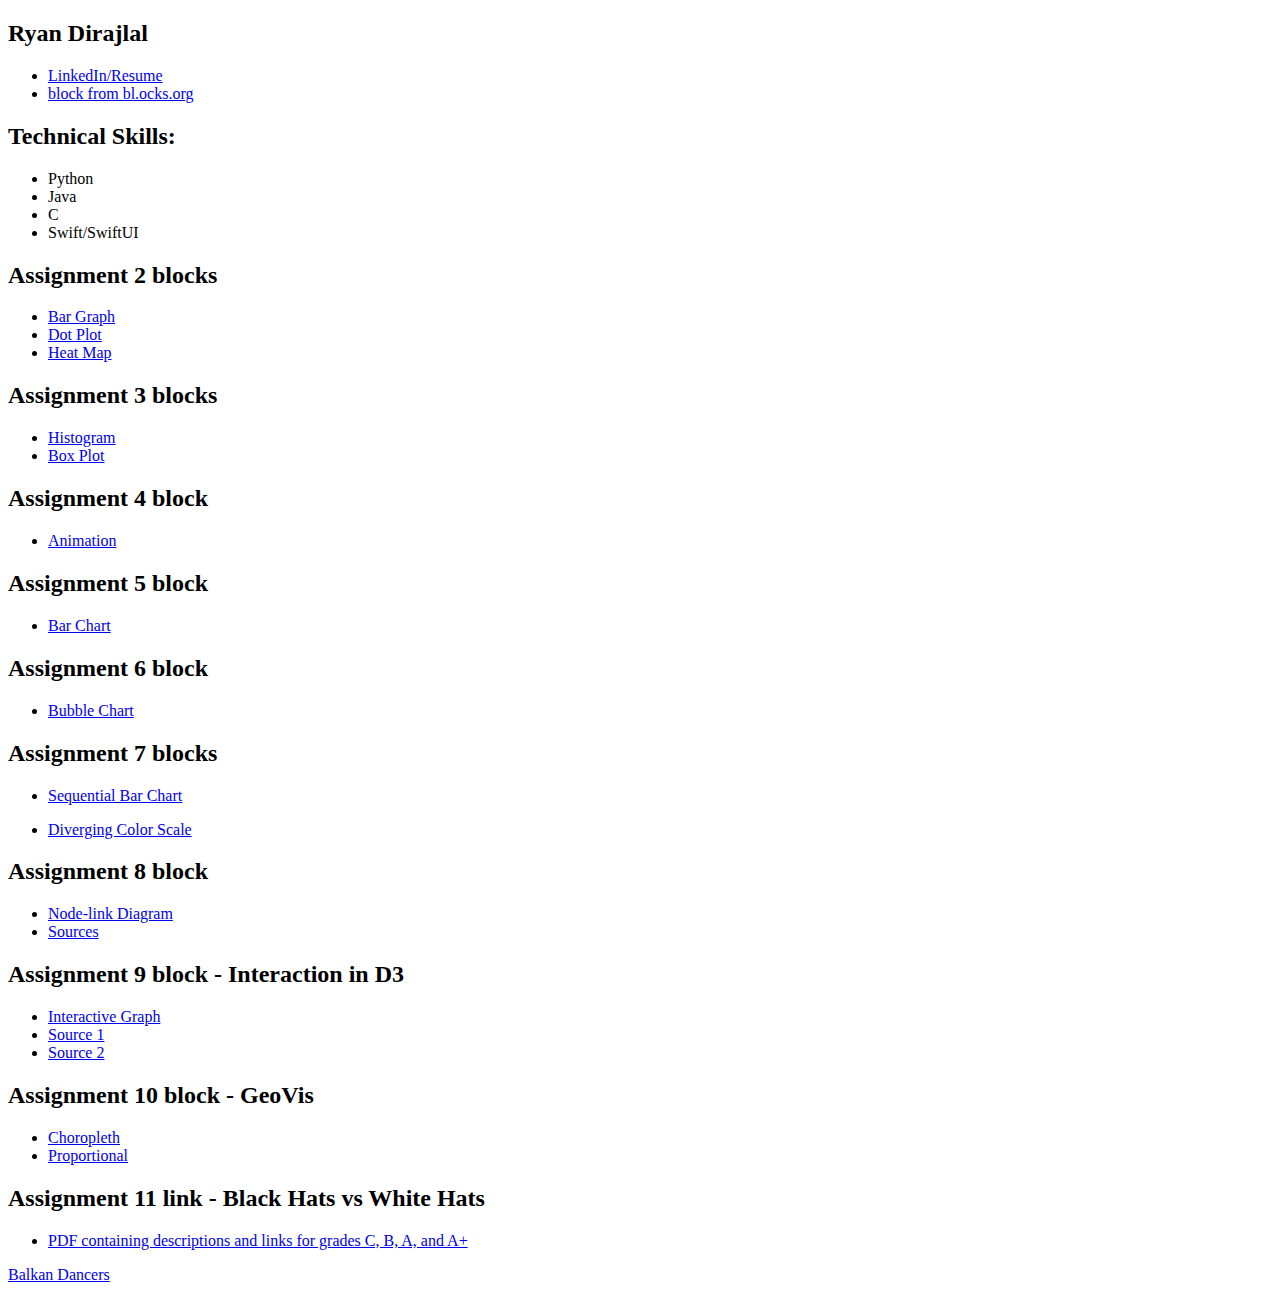
==== commit cdf7a758: "Update index.html" ====
--- a/index.html
+++ b/index.html
@@ -1,303 +1,88 @@
-<!DOCTYPE HTML>
-<!--
-	Stellar by HTML5 UP
-	html5up.net | @ajlkn
-	Free for personal and commercial use under the CCA 3.0 license (html5up.net/license)
--->
-<html>
-	<head>
-		<title>Election Analysis by Ryan</title>
-		<meta charset="utf-8" />
-		<meta name="viewport" content="width=device-width, initial-scale=1, user-scalable=no" />
-		<link rel="stylesheet" href="assets/css/main.css" />
-		<script src="https://d3js.org/d3.v6.min.js"></script>
-		<noscript><link rel="stylesheet" href="assets/css/noscript.css" /></noscript>
-	</head>
-	<style>
-		.axis line{
-			stroke: black;
-			stroke-width: 3;
-			shape-rendering: crispEdges;
-		}
-
-		/* AXES */
-		/* ticks */
-
-		/* axis contour */
-		.axis path {
-			stroke: black;
-			stroke-width: 3;
-			shape-rendering: crispEdges;
-		}
-
-		/* axis text */
-		.axis text {
-			fill: #2b2929;
-			font-family: Georgia;
-			font-size: 120%;
-		}
-
-		/* LINE CHART */
-		path.line-0 {
-			fill: none;
-			stroke: blue;
-			stroke-width: 3;
-		}
-
-		path.line-1 {
-			fill: none;
-			stroke: red;
-			stroke-width: 3;
-		}
-
-		/*path.line-2 {*/
-		/*    fill: none;*/
-		/*    stroke: white;*/
-
-		/*}*/
-
-		.serie_label {
-			fill: #2b2929;
-			font-family: Georgia;
-			font-size: 80%;
-		}
-		.axis {
-			opacity: .6;
-		}
-
-		.bubbles {
-			stroke-width: 2px;
-			stroke: white;
-			opacity: .8;
-		}
-		.bubbles:hover {
-			stroke: black;
-			opacity: 1.0;
-		}
-
-	</style>
-	<body class="is-preload">
-
-		<!-- Wrapper -->
-			<div id="wrapper">
-
-				<!-- Header -->
-					<header id="header" class="alt">
-						<span class="demsVreps"><img src="images/demsVreps.jpg" alt="" /></span>
-						<h1>Understanding American Politics</h1>
-						<p>Discover, visualize, and analyze U.S. political elections<br />
-						built by Ryan Dirajlal.</p>
-					</header>
-
-				<!-- Nav -->
-					<nav id="nav">
-						<ul>
-							<li><a href="#intro" class="active">Introduction</a></li>
-							<li><a href="#first">Presidential Results</a></li>
-							<li><a href="#cta">Compare Elections</a></li>
-							<li><a href="#second">Predict Midterms</a></li>
-							<li><a href="#third">Demographics and Elections</a></li>
-							<li><a href="#conclusion">Conclusion</a></li>
-						</ul>
-					</nav>
-
-				<!-- Main -->
-					<div id="main">
-
-						<!-- Introduction -->
-							<section id="intro" class="main">
-								<div class="spotlight">
-									<div class="content">
-										<header class="major">
-											<h2>Intro</h2>
-										</header>
-										<p>Ever since the 2016 General Election, I have been fascinated with how data can allow us to
-											easily understand why certain candidates perform better than others. I have grown to
-											appreciate data visualization through reading platforms such as 538 and the NYTimes.
-											I appreciate how data visualization can be used to tell a story, and these sources have inspired me to tell
-											a new story about elections through data by myself, which is why I enrolled in Data Visualization, and it is
-											also the motivation for this project. As you read through this project, you will gain a better understanding
-											about historical trends and indicators of U.S. national election results.</p>
-									</div>
-									<span class="image"><img src="images/dataVis.jpg" alt="" /></span>
-								</div>
-							</section>
-
-						<!-- First Section -->
-							<section id="first" class="main 1 special">
-								<header class="major">
-									<h2>Presidential Election Results Throughout History</h2>
-								</header>
-								<body>
-								<div id="lineChart"></div>
-								<div id="footer1"><p style="text-align:left">It can often seem like there is no trend to American Presidential
-									Election Results. However, after analyzing the above graph, we can conclude that the American
-									electorate almost always pushes back against and "punishes" the current party in power.
-									No matter which party is currently in control of the White House, it is almost guaranteed they will lose that control
-									in the next two general elections.
-									If we take into account the political state during  the 1980, 1984, and 1988 presidential elections,
-									it would seem like a near-impossible feat for
-									Democrats to regain control of the White House. In each of these three elections, Republicans won almost
-									more than 300 electoral votes than the Democrats, and 1992 also had a Republican incumbent (Bush). However, no matter how in-control
-									a party may seem, nobody is invincible to the American Electorate's infamous pushback that I have previously described.
-									Thus, in 1992, Bill Clinton won back the Senate and the White House for the Democratic Party. This back-and-forth between
-									Republicans and Democrats holding control has continued in every other election up to the previous election in 2020.</p>
-								</div>
-
-
-								</body>
-
-							</section>
-
-						<!-- Get Started -->
-						<section id="cta" class="main special">
-							<header class="major">
-								<h2>Comparing Midterm and General Election Correlations</h2>
-
-							</header>
-							<body>
-							<div id="footer3"><p style="text-align:left">It is a popular belief to think that midterm elections can predict the outcome of the next general election. However,
-								that is not always the case. Because the national midterm elections only have the U.S. House and 1/3rd of the senate up for election, voters tend
-								to care more about local issues over national issues. Additionally, there is always a much smaller turnout for midterm elections
-								than there are for general presidential elections; only about 40% of eligible voters actually vote in the midterm elections, whereas ~60% of voters
-								usually vote in the general presidential elections. You can see the results of the correlation of elections in the parallel coordinates chart below.
-								There are 100 total Senate Seats, so each Senate Election axis value aligns with how many seats each party has after the listed election.
-								I have also converted the Presidential Election Electoral Votes into a percentage; thus, the presidential election axes are out
-								of 100% of the electoral college. In this chart, each party therefore only needs 51% to win the election.</p></div>
-							<div id="parallelChart"></div>
-							<div id="footer4"><p style="text-align:left">After viewing the parallel coordinates graph, we can now begin to dissect why the elections in the late
-								90s had these results. The 1992 Senate and Presidential elections are highly correlated, and democrats performed well in both elections.
-								This is due to the fact that Republicans currently held office at the time of the election, but the economy was beginning to sour.
-								At this point, America had a Republican as president for over a decade, and there was also a growing call for change and progress.
-								Thus, because of America's desire for progress and frustration for economy, George H. W. Bush became a rare 1-term president,
-								and Bill Clinton defeated him and won back the Senate for the Democrats. Because Democrats had control of Congress and the White House,
-								they were able to push forward with their more liberal agenda, and it began an era of progressive ideology. All was looking well
-								for the democratic party, but as the party became more liberal, the American electorate began to push back. The 1994 Midterm Election
-								shows that Republicans were able to win back the Senate in the "Republican Revolution," also known as the Red Wave.
-								This is because Clinton pushed for liberal policies that were unpopular at the time, such as allowing homosexual people to
-								serve in the military. At the time, according to Pew Research, only 27% of Americans were in favor of homosexual people serving
-								in the military. Clinton saw America's refutal of his policies in the midterm election, and he began to compromise more with Republicans
-								on conservative issues. To continue his fight against the infamous electoral "push back", Bill Clinton signed the Defense of Marriage Act, which defined marriage as being between
-								one man and one woman. His continuous compromises with Republicans may have saved him, as he easily won reelection in 1996.
-								However, Democrats still did not win back control of the senate. This is indicative of my findings that midterm and Congressional
-								elections do not correlate to General Presidential Election outcomes, contrary to popular belief.</p></div>
-
-
-							</body>
-						</section>
-						<!-- Second Section -->
-							<section id="second" class="main special">
-								<header class="major">
-									<h2>House Seats Lost Based on Current President</h2>
-								</header>
-								<body>
-								<div id="barChart"></div>
-								<div id="footer2"><p style="text-align:left">As we saw in the Parallel Coordinates Graph, the Midterm Elections and General Congressional Elections
-									do not always correlate to the outcome of the presidential election. However, I argue that although we cannot predict presidential
-									elections from midterm election results, we *can* predict midterm election results with which party currently controls the
-									executive branch. This can be seen in the bar graph above, where the party of the current president almost always loses
-									seats in the House of Representatives in the following midterm election, no matter the current president's approval rating.
-									The higher the approval rating of a president, the less seats his party will lose, but it will almost certainly result in a
-									net loss of some amount. Thus, we can predict the outcome of midterm election based on the current president, but not vice versa.
-									This results in my hypothesis that America tends to stay moderate and welcomes change very slowly. This is why we see a "pushback"
-									of a president's party in the midterm elections; it is a popular hypothesis that the American electorate realizes they need the competing party to keep the President's
-									party in check.</p></div>
-
-
-								</body>
-							</section>
-
-
-						<!-- Get Started 2-->
-						<section id="third" class="main special">
-							<header class="major">
-								<h2>Comparing Demogaphics to 2020 Election Results</h2>
-								<p>Can Education and State Population Predict Election Results?</p>
-							</header>
-							<body>
-							<div id="bubbleChart"></div>
-							<div id="footer5"><p style="text-align:left">It is extremely common to hear the media repeat that college-educated
-							voters as well as highly-populated states tend to vote "blue," or for democratic candidates. To determine if this is true, we can look at the
-							bubble graph above and visualize the correlation between different states' education levels and their
-							likelihood of voting for a democratic presidential candidate. Immediately, it is clear that there
-							are two clusters between the states that went blue in the 2020 election and the states that voted for a republican.
-							As we look at the data, the highest-educated state--Massachusetts--voted for Biden with 65.6% of the vote.
-							The least educated state--West Virginia--only voted for the democratic candidate with 29.69% of the vote.
-							Overall, there is a linear correlation between education levels and likelehood of voting for a democratic candidate.
-							However, it is not possible to draw a similar conclusion when looking at a state's population, as the second and third
-							most populated states voted for a republican. These findings can shed light into each party's platform. Through
-							bills such as the Build Back Better Act, democrats are consistently trying to increase access to education,
-							whereas republicans regularly try to critique higher education. This makes sense, as each party knows its
-							constituent's demographics, and they want to expand upon them.</p></div>
-
-
-							</body>
-						</section>
-
-						<!-- Second Section -->
-						<section id="conclusion" class="main special">
-							<header class="major">
-								<h2>Conclusion</h2>
-								<p>The Effect of America's "Push Back"</p>
-							</header>
-							<body>
-							<div id="footer7"><p style="text-align:left">After viewing and analyzing the visualizations, there is a
-							clear indicator to which party will win the next election: whichever party is currently in control of
-							the White House and Congress will likely lose control in both branches of government in the next election without
-							an incumbent. Whenever one party controls all branches, they tend to push their more extreme policies, and the American
-							electorate has thus recognized the importance of a competing party. When looking at which people are more likely to vote
-							for one party over another, it is evident that voters with a bachelor's degree are more likely to vote for the democratic
-							candidate, whereas those with only a high school degree are more likely to vote for a republican candidate. This fact,
-							coupled with the election results and other demographics, directly impact both party's policies and platforms.</p></div>
-
-
-							</body>
-						</section>
-
-					</div>
-
-
-
-				<!-- Footer -->
-					<footer id="footer">
-						<section>
-							<h2>A quick note about biases</h2>
-							<p>While everyone has their own political preferences and biases, I ensured to
-								only focus on the facts and data. To the best of my ability, I avoided my own
-								biases from influencing the work of this project. It was simply an analysis of U.S. elections,
-								and it focuses on wins and losses from both parties.<br><br>To see more from me, check out my GitHub or bl.ocks pages, which you can find on
-							the right under my contact info</p>
-						</section>
-						<section>
-							<h2>My Info</h2>
-							<dl class="alt">
-								<dt>School</dt>
-								<dd>University of San Francisco</dd>
-								<dt>Email</dt>
-								<dd><a href="#">rdirajlal@dons.usfca.edu</a></dd>
-							</dl>
-							<ul class="icons">
-								<li><a href="https://www.github.com/ryan-dirajlal" class="icon brands fa-github alt"><span class="label">GitHub</span></a></li>
-								<li><a href="https://bl.ocks.org/ryan-dirajlal" class="icon brands fa-dribbble alt"><span class="label">Dribbble</span></a></li>
-							</ul>
-						</section>
-						<p class="copyright">By Ryan Dirajlal</p>
-					</footer>
-
-			</div>
-
-
-
-		<!-- Scripts -->
-			<script src="assets/js/jquery.min.js"></script>
-			<script src="assets/js/jquery.scrollex.min.js"></script>
-			<script src="assets/js/jquery.scrolly.min.js"></script>
-			<script src="assets/js/browser.min.js"></script>
-			<script src="assets/js/breakpoints.min.js"></script>
-			<script src="assets/js/util.js"></script>
-			<script src="assets/js/main.js"></script>
-			<script src="lineChart.js"></script>
-
-
-	</body>
-</html>+<!DOCTYPE html>
+<html>
+	<head>
+		<title>Ryan's webpage</title>
+	</head>
+	<body>
+		<h2>Ryan Dirajlal</h2> <!-- <br> break tag = new line-->
+		<ul>
+			<li><a href = "https://www.linkedin.com/in/ryan-dirajlal-24a5b458/">LinkedIn/Resume</a></li>
+			<li><a href = "https://bl.ocks.org/ryan-dirajlal">block from bl.ocks.org</a></li>
+		</ul>
+		
+		<h2>Technical Skills:</h2>
+		
+	<ul> <!--unordered list-->
+		<li>Python</li> <!--href = a hyperlink reference-->
+		<li>Java</li>
+		<li>C</li>
+		<li>Swift/SwiftUI</li>
+	</ul>
+		<h2>Assignment 2 blocks</h2> <!-- <br> break tag = new line-->
+		<ul>
+			<li><a href = "https://bl.ocks.org/ryan-dirajlal/60f40732fcd515a07971dcc71147bb3d">Bar Graph</a></li>
+			<li><a href = "https://bl.ocks.org/ryan-dirajlal/a6792b7a2d0fcb273e91c43af596aa24">Dot Plot</a></li>
+			<li><a href = "https://bl.ocks.org/ryan-dirajlal/df9462771db33fd292b6a13294d0cd6f">Heat Map</a></li>
+			
+		</ul>
+		
+		<h2>Assignment 3 blocks</h2> <!-- <br> break tag = new line-->
+		<ul>
+			<li><a href = "https://bl.ocks.org/ryan-dirajlal/f3bb229d8395a54af0791688d97a7709">Histogram</a></li>
+			<li><a href = "https://bl.ocks.org/ryan-dirajlal/7e0aab06dd640eb201b5d64b82747940">Box Plot</a></li>
+			
+			
+		</ul>
+		
+		<h2>Assignment 4 block</h2> <!-- <br> break tag = new line-->
+		<ul>
+			<li><a href = "https://bl.ocks.org/ryan-dirajlal/79a587190ca3c2d6013087b0e05a71f1">Animation</a></li>
+		</ul>
+		
+		<h2>Assignment 5 block</h2> <!-- <br> break tag = new line-->
+		<ul>
+			<li><a href = "https://bl.ocks.org/ryan-dirajlal/e276b21d9480d95a6a9823e87c512538">Bar Chart</a></li>
+		</ul>
+		
+		<h2>Assignment 6 block</h2> <!-- <br> break tag = new line-->
+		<ul>
+			<li><a href = "https://bl.ocks.org/ryan-dirajlal/e6af95d42cbff7aae00bfda7ef606248">Bubble Chart</a></li>
+		</ul>
+		
+		<h2>Assignment 7 blocks</h2> <!-- <br> break tag = new line-->
+		<ul>
+			<li><a href = "https://bl.ocks.org/ryan-dirajlal/6d741cd6c719e4c7e3a3d81c15c33e5a">Sequential Bar Chart</a></li>
+		</ul>
+		<ul>
+			<li><a href = "https://bl.ocks.org/ryan-dirajlal/da985cdb138a2644097cb2e3ab07ab29">Diverging Color Scale</a></li>
+		</ul>
+		
+		<h2>Assignment 8 block</h2> <!-- <br> break tag = new line-->
+		<ul>
+			<li><a href = "https://bl.ocks.org/ryan-dirajlal/dda76d1c3acee29bca756b44967f2437">Node-link Diagram</a></li>
+			<li><a href = "http://bl.ocks.org/eggchul/4f7b66224adecb2796f685447cd12448">Sources</a></li>
+		</ul>
+		
+		<h2>Assignment 9 block - Interaction in D3</h2> <!-- <br> break tag = new line-->
+		<ul>
+			<li><a href = "https://bl.ocks.org/ryan-dirajlal/d790f920922c3f8235cc3cabb6c7b9fe">Interactive Graph</a></li>
+			<li><a href = "https://www.d3indepth.com">Source 1</a></li>
+			<li><a href = "https://www.d3-graph-gallery.com/graph/interactivity_button.html">Source 2</a></li>
+		</ul>
+		
+		<h2>Assignment 10 block - GeoVis</h2> <!-- <br> break tag = new line-->
+		<ul>
+			<li><a href = "https://bl.ocks.org/ryan-dirajlal/7b07adaea1961200de8c1c31fb0b7a50">Choropleth</a></li>
+			<li><a href = "https://bl.ocks.org/ryan-dirajlal/6c66fd0cb066f2015831606fd925277b">Proportional</a></li>
+		</ul>
+		
+		<h2>Assignment 11 link - Black Hats vs White Hats</h2> <!-- <br> break tag = new line-->
+		<ul>
+			<li><a href = "https://drive.google.com/file/d/1pObBVxDEvKLY0zQtQ_7_VV3YROxwDuvY/view?usp=sharing">PDF containing descriptions and links for grades C, B, A, and A+</a></li>
+		</ul>
+		
+		<li><a href="main.html">Balkan Dancers</a></li>
+
+
+	</body>
+</html>
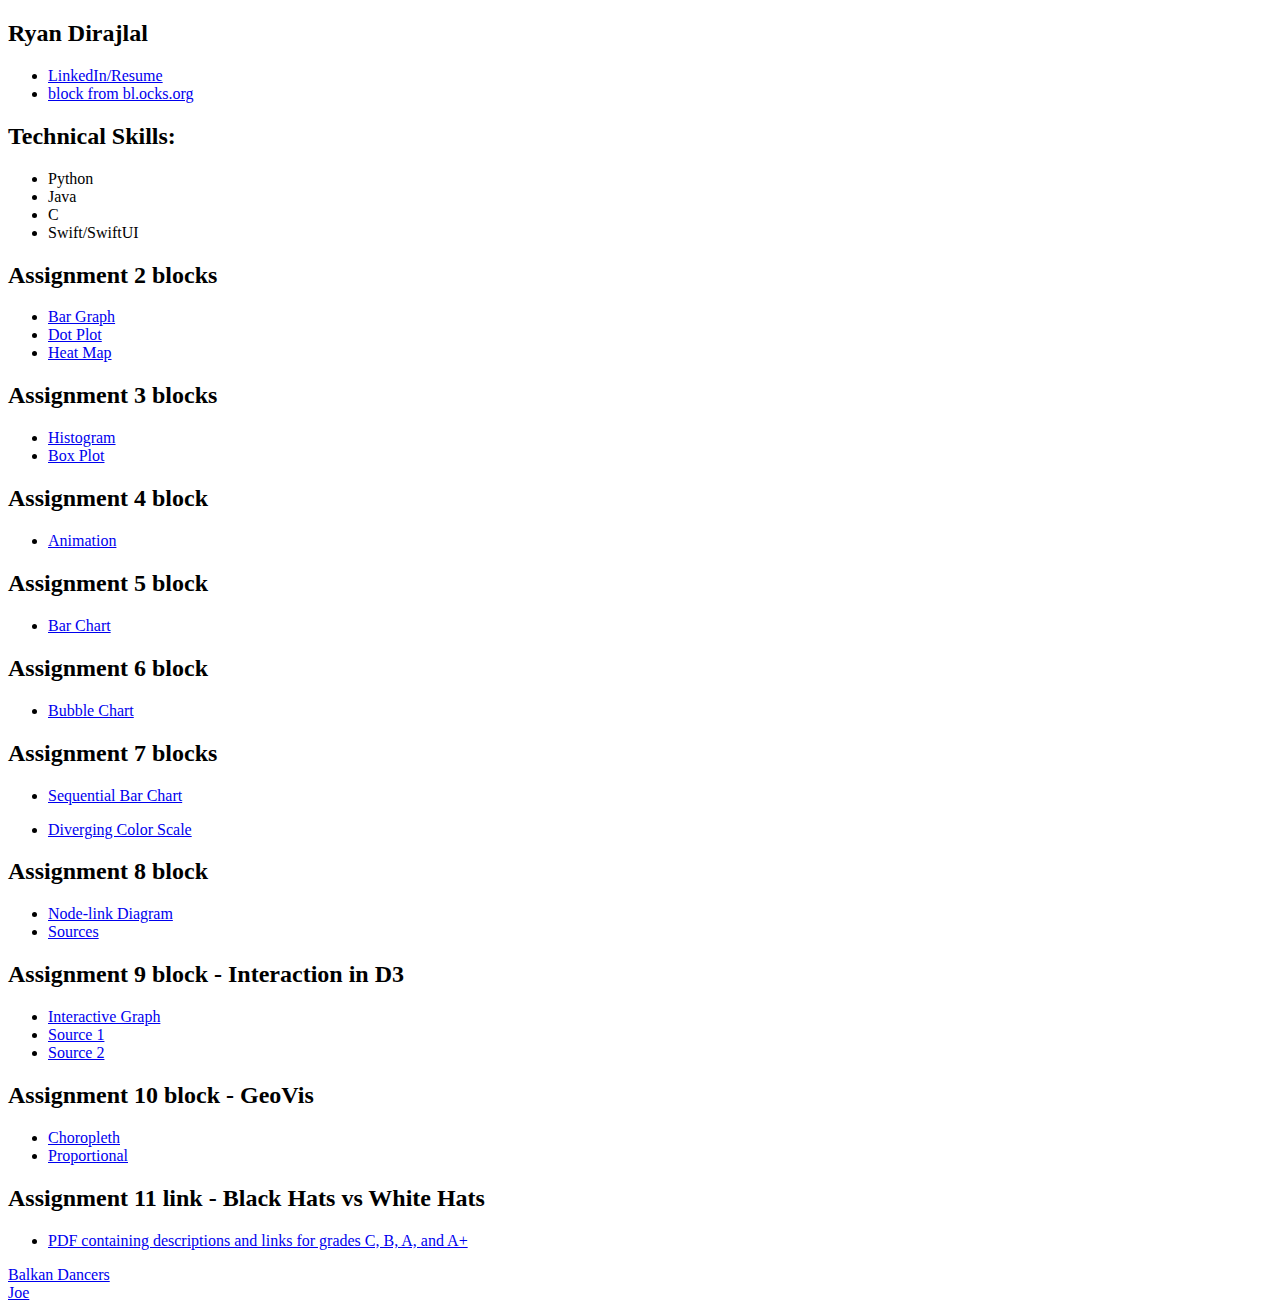
==== commit dcab1d97: "Update index.html" ====
--- a/index.html
+++ b/index.html
@@ -82,6 +82,7 @@
 		</ul>
 		
 		<li><a href="main.html">Balkan Dancers</a></li>
+		<li><a href="JoeLopezFutreMD.html">Joe</a></li>
 
 
 	</body>
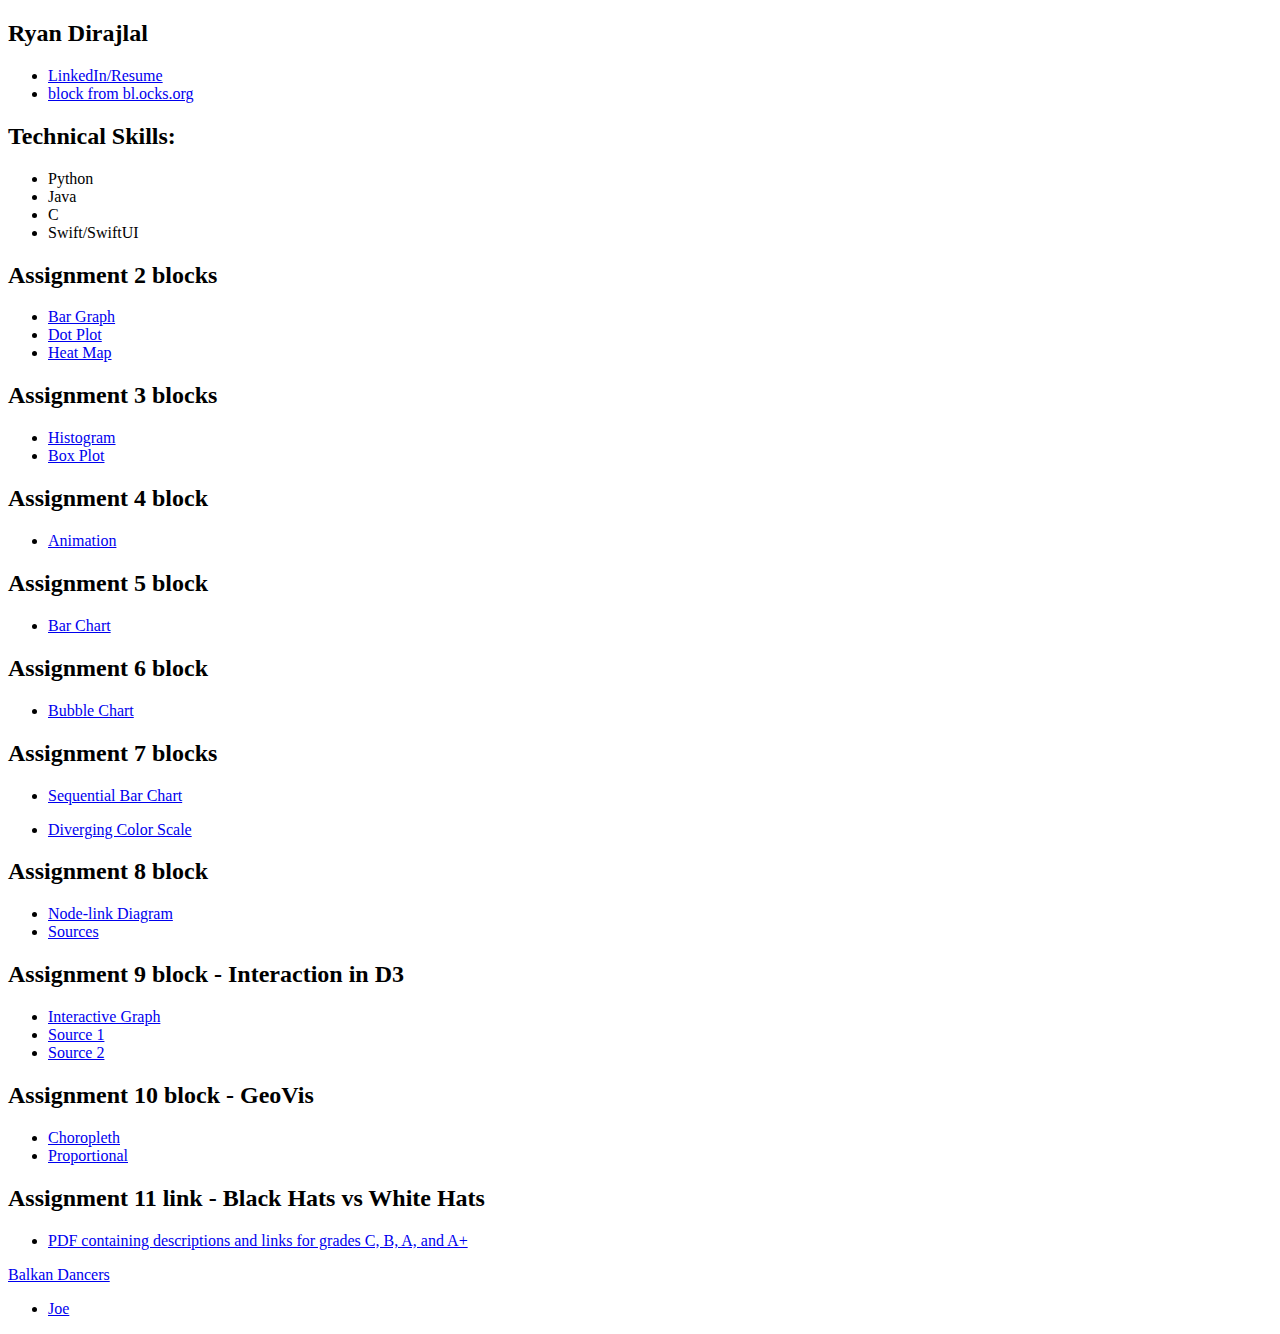
==== commit 0ee8e297: "Update index.html" ====
--- a/index.html
+++ b/index.html
@@ -82,8 +82,10 @@
 		</ul>
 		
 		<li><a href="main.html">Balkan Dancers</a></li>
+
+		<ul>
 		<li><a href="JoeLopezFutreMD.html">Joe</a></li>
-
+</ul>
 
 	</body>
 </html>
